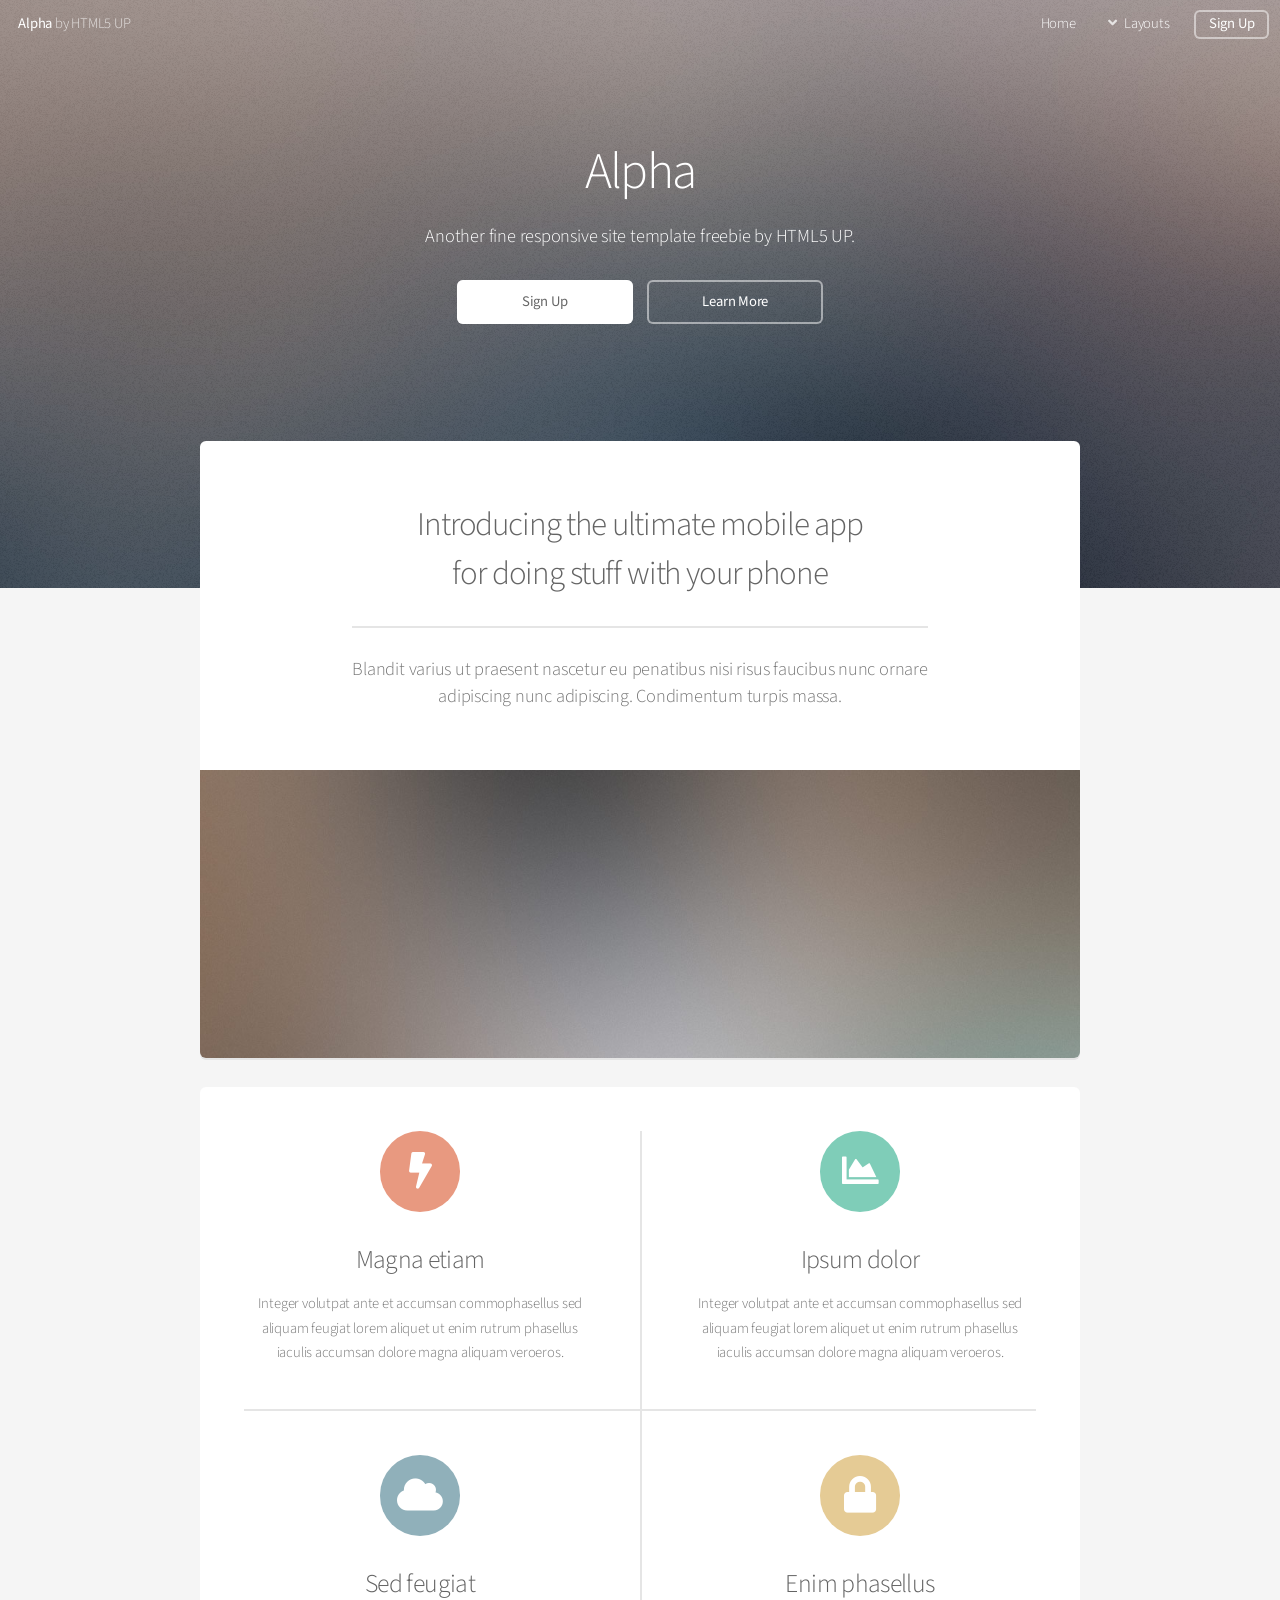
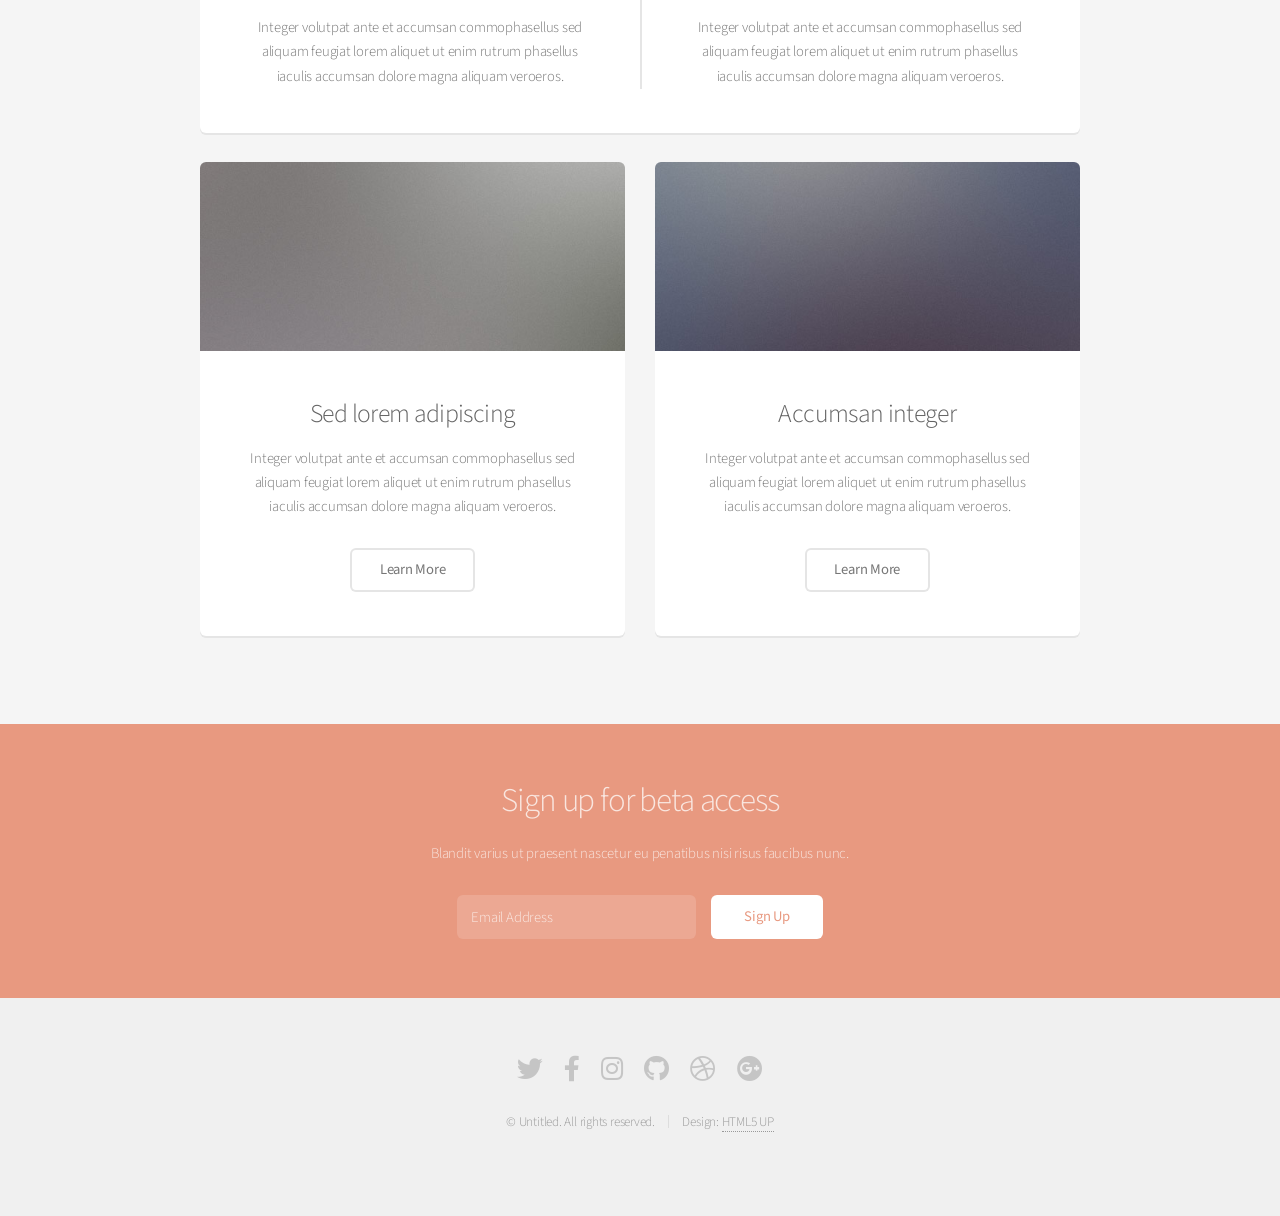
==== index.html @ 8fdb88bc "Added template files" ====
<!DOCTYPE HTML>
<!--
	Alpha by HTML5 UP
	html5up.net | @ajlkn
	Free for personal and commercial use under the CCA 3.0 license (html5up.net/license)
-->
<html>
	<head>
		<title>Alpha by HTML5 UP</title>
		<meta charset="utf-8" />
		<meta name="viewport" content="width=device-width, initial-scale=1, user-scalable=no" />
		<link rel="stylesheet" href="assets/css/main.css" />
	</head>
	<body class="landing is-preload">
		<div id="page-wrapper">

			<!-- Header -->
				<header id="header" class="alt">
					<h1><a href="index.html">Alpha</a> by HTML5 UP</h1>
					<nav id="nav">
						<ul>
							<li><a href="index.html">Home</a></li>
							<li>
								<a href="#" class="icon solid fa-angle-down">Layouts</a>
								<ul>
									<li><a href="generic.html">Generic</a></li>
									<li><a href="contact.html">Contact</a></li>
									<li><a href="elements.html">Elements</a></li>
									<li>
										<a href="#">Submenu</a>
										<ul>
											<li><a href="#">Option One</a></li>
											<li><a href="#">Option Two</a></li>
											<li><a href="#">Option Three</a></li>
											<li><a href="#">Option Four</a></li>
										</ul>
									</li>
								</ul>
							</li>
							<li><a href="#" class="button">Sign Up</a></li>
						</ul>
					</nav>
				</header>

			<!-- Banner -->
				<section id="banner">
					<h2>Alpha</h2>
					<p>Another fine responsive site template freebie by HTML5 UP.</p>
					<ul class="actions special">
						<li><a href="#" class="button primary">Sign Up</a></li>
						<li><a href="#" class="button">Learn More</a></li>
					</ul>
				</section>

			<!-- Main -->
				<section id="main" class="container">

					<section class="box special">
						<header class="major">
							<h2>Introducing the ultimate mobile app
							<br />
							for doing stuff with your phone</h2>
							<p>Blandit varius ut praesent nascetur eu penatibus nisi risus faucibus nunc ornare<br />
							adipiscing nunc adipiscing. Condimentum turpis massa.</p>
						</header>
						<span class="image featured"><img src="images/pic01.jpg" alt="" /></span>
					</section>

					<section class="box special features">
						<div class="features-row">
							<section>
								<span class="icon solid major fa-bolt accent2"></span>
								<h3>Magna etiam</h3>
								<p>Integer volutpat ante et accumsan commophasellus sed aliquam feugiat lorem aliquet ut enim rutrum phasellus iaculis accumsan dolore magna aliquam veroeros.</p>
							</section>
							<section>
								<span class="icon solid major fa-chart-area accent3"></span>
								<h3>Ipsum dolor</h3>
								<p>Integer volutpat ante et accumsan commophasellus sed aliquam feugiat lorem aliquet ut enim rutrum phasellus iaculis accumsan dolore magna aliquam veroeros.</p>
							</section>
						</div>
						<div class="features-row">
							<section>
								<span class="icon solid major fa-cloud accent4"></span>
								<h3>Sed feugiat</h3>
								<p>Integer volutpat ante et accumsan commophasellus sed aliquam feugiat lorem aliquet ut enim rutrum phasellus iaculis accumsan dolore magna aliquam veroeros.</p>
							</section>
							<section>
								<span class="icon solid major fa-lock accent5"></span>
								<h3>Enim phasellus</h3>
								<p>Integer volutpat ante et accumsan commophasellus sed aliquam feugiat lorem aliquet ut enim rutrum phasellus iaculis accumsan dolore magna aliquam veroeros.</p>
							</section>
						</div>
					</section>

					<div class="row">
						<div class="col-6 col-12-narrower">

							<section class="box special">
								<span class="image featured"><img src="images/pic02.jpg" alt="" /></span>
								<h3>Sed lorem adipiscing</h3>
								<p>Integer volutpat ante et accumsan commophasellus sed aliquam feugiat lorem aliquet ut enim rutrum phasellus iaculis accumsan dolore magna aliquam veroeros.</p>
								<ul class="actions special">
									<li><a href="#" class="button alt">Learn More</a></li>
								</ul>
							</section>

						</div>
						<div class="col-6 col-12-narrower">

							<section class="box special">
								<span class="image featured"><img src="images/pic03.jpg" alt="" /></span>
								<h3>Accumsan integer</h3>
								<p>Integer volutpat ante et accumsan commophasellus sed aliquam feugiat lorem aliquet ut enim rutrum phasellus iaculis accumsan dolore magna aliquam veroeros.</p>
								<ul class="actions special">
									<li><a href="#" class="button alt">Learn More</a></li>
								</ul>
							</section>

						</div>
					</div>

				</section>

			<!-- CTA -->
				<section id="cta">

					<h2>Sign up for beta access</h2>
					<p>Blandit varius ut praesent nascetur eu penatibus nisi risus faucibus nunc.</p>

					<form>
						<div class="row gtr-50 gtr-uniform">
							<div class="col-8 col-12-mobilep">
								<input type="email" name="email" id="email" placeholder="Email Address" />
							</div>
							<div class="col-4 col-12-mobilep">
								<input type="submit" value="Sign Up" class="fit" />
							</div>
						</div>
					</form>

				</section>

			<!-- Footer -->
				<footer id="footer">
					<ul class="icons">
						<li><a href="#" class="icon brands fa-twitter"><span class="label">Twitter</span></a></li>
						<li><a href="#" class="icon brands fa-facebook-f"><span class="label">Facebook</span></a></li>
						<li><a href="#" class="icon brands fa-instagram"><span class="label">Instagram</span></a></li>
						<li><a href="#" class="icon brands fa-github"><span class="label">Github</span></a></li>
						<li><a href="#" class="icon brands fa-dribbble"><span class="label">Dribbble</span></a></li>
						<li><a href="#" class="icon brands fa-google-plus"><span class="label">Google+</span></a></li>
					</ul>
					<ul class="copyright">
						<li>&copy; Untitled. All rights reserved.</li><li>Design: <a href="http://html5up.net">HTML5 UP</a></li>
					</ul>
				</footer>

		</div>

		<!-- Scripts -->
			<script src="assets/js/jquery.min.js"></script>
			<script src="assets/js/jquery.dropotron.min.js"></script>
			<script src="assets/js/jquery.scrollex.min.js"></script>
			<script src="assets/js/browser.min.js"></script>
			<script src="assets/js/breakpoints.min.js"></script>
			<script src="assets/js/util.js"></script>
			<script src="assets/js/main.js"></script>

	</body>
</html>
---- assets/css/main.css ----
@import url("fontawesome-all.min.css");
@import url("https://fonts.googleapis.com/css?family=Source+Sans+Pro:300,400,300italic,400italic");

/*
	Alpha by HTML5 UP
	html5up.net | @ajlkn
	Free for personal and commercial use under the CCA 3.0 license (html5up.net/license)
*/

/* Reset */

/* Based on meyerweb.com/eric/tools/css/reset (v2.0 | 20110126 | License: public domain) */

	html, body, div, span, applet, object,
	iframe, h1, h2, h3, h4, h5, h6, p, blockquote,
	pre, a, abbr, acronym, address, big, cite,
	code, del, dfn, em, img, ins, kbd, q, s, samp,
	small, strike, strong, sub, sup, tt, var, b,
	u, i, center, dl, dt, dd, ol, ul, li, fieldset,
	form, label, legend, table, caption, tbody,
	tfoot, thead, tr, th, td, article, aside,
	canvas, details, embed, figure, figcaption,
	footer, header, hgroup, menu, nav, output, ruby,
	section, summary, time, mark, audio, video {
		margin: 0;
		padding: 0;
		border: 0;
		font-size: 100%;
		font: inherit;
		vertical-align: baseline;
	}

	article, aside, details, figcaption, figure,
	footer, header, hgroup, menu, nav, section {
		display: block;
	}

	body {
		line-height: 1;
	}

	ol, ul {
		list-style: none;
	}

	blockquote, q {
		quotes: none;
	}

		blockquote:before, blockquote:after, q:before, q:after {
			content: '';
			content: none;
		}

	table {
		border-collapse: collapse;
		border-spacing: 0;
	}

	body {
		-webkit-text-size-adjust: none;
	}

	mark {
		background-color: transparent;
		color: inherit;
	}

	input::-moz-focus-inner {
		border: 0;
		padding: 0;
	}

	input, select, textarea {
		-moz-appearance: none;
		-webkit-appearance: none;
		-ms-appearance: none;
		appearance: none;
	}

/* Basic */

	@-ms-viewport {
		width: device-width;
	}

	body {
		-ms-overflow-style: scrollbar;
	}

	@media screen and (max-width: 480px) {

		html, body {
			min-width: 320px;
		}

	}

	html {
		box-sizing: border-box;
	}

	*, *:before, *:after {
		box-sizing: inherit;
	}

	body {
		background: #f5f5f5;
	}

	body, input, select, textarea {
		color: #777;
		font-family: "Source Sans Pro", sans-serif;
		font-size: 16pt;
		font-weight: 300;
		line-height: 1.65em;
		letter-spacing: -0.015em;
	}

	a {
		-moz-transition: color 0.2s ease-in-out, border-bottom-color 0.2s ease-in-out;
		-webkit-transition: color 0.2s ease-in-out, border-bottom-color 0.2s ease-in-out;
		-ms-transition: color 0.2s ease-in-out, border-bottom-color 0.2s ease-in-out;
		transition: color 0.2s ease-in-out, border-bottom-color 0.2s ease-in-out;
		border-bottom: dotted 1px;
		color: #e89980;
		text-decoration: none;
	}

		a:hover {
			border-bottom-color: transparent;
		}

	strong, b {
		color: #646464;
		font-weight: 400;
	}

	em, i {
		font-style: italic;
	}

	p {
		margin: 0 0 2em 0;
	}

	h1, h2, h3, h4, h5, h6 {
		color: #646464;
		font-weight: 300;
		line-height: 1em;
		margin: 0 0 0.5em 0;
	}

		h1 a, h2 a, h3 a, h4 a, h5 a, h6 a {
			color: inherit;
			text-decoration: none;
		}

	h2 {
		font-size: 2.25em;
		line-height: 1.5em;
		letter-spacing: -0.035em;
	}

	h3 {
		font-size: 1.75em;
		line-height: 1.5em;
		letter-spacing: -0.025em;
	}

	h4 {
		font-size: 1.1em;
		line-height: 1.5em;
		letter-spacing: 0;
	}

	h5 {
		font-size: 0.9em;
		line-height: 1.5em;
		letter-spacing: 0;
	}

	h6 {
		font-size: 0.7em;
		line-height: 1.5em;
		letter-spacing: 0;
	}

	sub {
		font-size: 0.8em;
		position: relative;
		top: 0.5em;
	}

	sup {
		font-size: 0.8em;
		position: relative;
		top: -0.5em;
	}

	hr {
		border: 0;
		border-bottom: solid 2px #e5e5e5;
		margin: 2em 0;
	}

		hr.major {
			margin: 3em 0;
		}

	blockquote {
		border-left: solid 4px #e5e5e5;
		font-style: italic;
		margin: 0 0 2em 0;
		padding: 0.5em 0 0.5em 2em;
	}

	pre {
		-webkit-overflow-scrolling: touch;
		background: #f8f8f8;
		border-radius: 6px;
		border: solid 1px #e5e5e5;
		font-family: monospace;
		font-size: 0.9em;
		line-height: 1.75em;
		margin: 0 0 2em 0;
		overflow-x: auto;
		padding: 1em 1.5em;
	}

	code {
		background: #f8f8f8;
		border-radius: 6px;
		border: solid 1px #e5e5e5;
		font-family: monospace;
		font-size: 0.9em;
		margin: 0 0.25em;
		padding: 0.25em 0.65em;
	}

	.align-left {
		text-align: left;
	}

	.align-center {
		text-align: center;
	}

	.align-right {
		text-align: right;
	}

/* Row */

	.row {
		display: flex;
		flex-wrap: wrap;
		box-sizing: border-box;
		align-items: stretch;
	}

		.row > * {
			box-sizing: border-box;
		}

		.row.gtr-uniform > * > :last-child {
			margin-bottom: 0;
		}

		.row.aln-left {
			justify-content: flex-start;
		}

		.row.aln-center {
			justify-content: center;
		}

		.row.aln-right {
			justify-content: flex-end;
		}

		.row.aln-top {
			align-items: flex-start;
		}

		.row.aln-middle {
			align-items: center;
		}

		.row.aln-bottom {
			align-items: flex-end;
		}

		.row > .imp {
			order: -1;
		}

		.row > .col-1 {
			width: 8.33333%;
		}

		.row > .off-1 {
			margin-left: 8.33333%;
		}

		.row > .col-2 {
			width: 16.66667%;
		}

		.row > .off-2 {
			margin-left: 16.66667%;
		}

		.row > .col-3 {
			width: 25%;
		}

		.row > .off-3 {
			margin-left: 25%;
		}

		.row > .col-4 {
			width: 33.33333%;
		}

		.row > .off-4 {
			margin-left: 33.33333%;
		}

		.row > .col-5 {
			width: 41.66667%;
		}

		.row > .off-5 {
			margin-left: 41.66667%;
		}

		.row > .col-6 {
			width: 50%;
		}

		.row > .off-6 {
			margin-left: 50%;
		}

		.row > .col-7 {
			width: 58.33333%;
		}

		.row > .off-7 {
			margin-left: 58.33333%;
		}

		.row > .col-8 {
			width: 66.66667%;
		}

		.row > .off-8 {
			margin-left: 66.66667%;
		}

		.row > .col-9 {
			width: 75%;
		}

		.row > .off-9 {
			margin-left: 75%;
		}

		.row > .col-10 {
			width: 83.33333%;
		}

		.row > .off-10 {
			margin-left: 83.33333%;
		}

		.row > .col-11 {
			width: 91.66667%;
		}

		.row > .off-11 {
			margin-left: 91.66667%;
		}

		.row > .col-12 {
			width: 100%;
		}

		.row > .off-12 {
			margin-left: 100%;
		}

		.row.gtr-0 {
			margin-top: 0;
			margin-left: 0em;
		}

			.row.gtr-0 > * {
				padding: 0 0 0 0em;
			}

			.row.gtr-0.gtr-uniform {
				margin-top: 0em;
			}

				.row.gtr-0.gtr-uniform > * {
					padding-top: 0em;
				}

		.row.gtr-25 {
			margin-top: 0;
			margin-left: -0.5em;
		}

			.row.gtr-25 > * {
				padding: 0 0 0 0.5em;
			}

			.row.gtr-25.gtr-uniform {
				margin-top: -0.5em;
			}

				.row.gtr-25.gtr-uniform > * {
					padding-top: 0.5em;
				}

		.row.gtr-50 {
			margin-top: 0;
			margin-left: -1em;
		}

			.row.gtr-50 > * {
				padding: 0 0 0 1em;
			}

			.row.gtr-50.gtr-uniform {
				margin-top: -1em;
			}

				.row.gtr-50.gtr-uniform > * {
					padding-top: 1em;
				}

		.row {
			margin-top: 0;
			margin-left: -2em;
		}

			.row > * {
				padding: 0 0 0 2em;
			}

			.row.gtr-uniform {
				margin-top: -2em;
			}

				.row.gtr-uniform > * {
					padding-top: 2em;
				}

		.row.gtr-150 {
			margin-top: 0;
			margin-left: -3em;
		}

			.row.gtr-150 > * {
				padding: 0 0 0 3em;
			}

			.row.gtr-150.gtr-uniform {
				margin-top: -3em;
			}

				.row.gtr-150.gtr-uniform > * {
					padding-top: 3em;
				}

		.row.gtr-200 {
			margin-top: 0;
			margin-left: -4em;
		}

			.row.gtr-200 > * {
				padding: 0 0 0 4em;
			}

			.row.gtr-200.gtr-uniform {
				margin-top: -4em;
			}

				.row.gtr-200.gtr-uniform > * {
					padding-top: 4em;
				}

		@media screen and (max-width: 1680px) {

			.row {
				display: flex;
				flex-wrap: wrap;
				box-sizing: border-box;
				align-items: stretch;
			}

				.row > * {
					box-sizing: border-box;
				}

				.row.gtr-uniform > * > :last-child {
					margin-bottom: 0;
				}

				.row.aln-left {
					justify-content: flex-start;
				}

				.row.aln-center {
					justify-content: center;
				}

				.row.aln-right {
					justify-content: flex-end;
				}

				.row.aln-top {
					align-items: flex-start;
				}

				.row.aln-middle {
					align-items: center;
				}

				.row.aln-bottom {
					align-items: flex-end;
				}

				.row > .imp-wide {
					order: -1;
				}

				.row > .col-1-wide {
					width: 8.33333%;
				}

				.row > .off-1-wide {
					margin-left: 8.33333%;
				}

				.row > .col-2-wide {
					width: 16.66667%;
				}

				.row > .off-2-wide {
					margin-left: 16.66667%;
				}

				.row > .col-3-wide {
					width: 25%;
				}

				.row > .off-3-wide {
					margin-left: 25%;
				}

				.row > .col-4-wide {
					width: 33.33333%;
				}

				.row > .off-4-wide {
					margin-left: 33.33333%;
				}

				.row > .col-5-wide {
					width: 41.66667%;
				}

				.row > .off-5-wide {
					margin-left: 41.66667%;
				}

				.row > .col-6-wide {
					width: 50%;
				}

				.row > .off-6-wide {
					margin-left: 50%;
				}

				.row > .col-7-wide {
					width: 58.33333%;
				}

				.row > .off-7-wide {
					margin-left: 58.33333%;
				}

				.row > .col-8-wide {
					width: 66.66667%;
				}

				.row > .off-8-wide {
					margin-left: 66.66667%;
				}

				.row > .col-9-wide {
					width: 75%;
				}

				.row > .off-9-wide {
					margin-left: 75%;
				}

				.row > .col-10-wide {
					width: 83.33333%;
				}

				.row > .off-10-wide {
					margin-left: 83.33333%;
				}

				.row > .col-11-wide {
					width: 91.66667%;
				}

				.row > .off-11-wide {
					margin-left: 91.66667%;
				}

				.row > .col-12-wide {
					width: 100%;
				}

				.row > .off-12-wide {
					margin-left: 100%;
				}

				.row.gtr-0 {
					margin-top: 0;
					margin-left: 0em;
				}

					.row.gtr-0 > * {
						padding: 0 0 0 0em;
					}

					.row.gtr-0.gtr-uniform {
						margin-top: 0em;
					}

						.row.gtr-0.gtr-uniform > * {
							padding-top: 0em;
						}

				.row.gtr-25 {
					margin-top: 0;
					margin-left: -0.5em;
				}

					.row.gtr-25 > * {
						padding: 0 0 0 0.5em;
					}

					.row.gtr-25.gtr-uniform {
						margin-top: -0.5em;
					}

						.row.gtr-25.gtr-uniform > * {
							padding-top: 0.5em;
						}

				.row.gtr-50 {
					margin-top: 0;
					margin-left: -1em;
				}

					.row.gtr-50 > * {
						padding: 0 0 0 1em;
					}

					.row.gtr-50.gtr-uniform {
						margin-top: -1em;
					}

						.row.gtr-50.gtr-uniform > * {
							padding-top: 1em;
						}

				.row {
					margin-top: 0;
					margin-left: -2em;
				}

					.row > * {
						padding: 0 0 0 2em;
					}

					.row.gtr-uniform {
						margin-top: -2em;
					}

						.row.gtr-uniform > * {
							padding-top: 2em;
						}

				.row.gtr-150 {
					margin-top: 0;
					margin-left: -3em;
				}

					.row.gtr-150 > * {
						padding: 0 0 0 3em;
					}

					.row.gtr-150.gtr-uniform {
						margin-top: -3em;
					}

						.row.gtr-150.gtr-uniform > * {
							padding-top: 3em;
						}

				.row.gtr-200 {
					margin-top: 0;
					margin-left: -4em;
				}

					.row.gtr-200 > * {
						padding: 0 0 0 4em;
					}

					.row.gtr-200.gtr-uniform {
						margin-top: -4em;
					}

						.row.gtr-200.gtr-uniform > * {
							padding-top: 4em;
						}

		}

		@media screen and (max-width: 1280px) {

			.row {
				display: flex;
				flex-wrap: wrap;
				box-sizing: border-box;
				align-items: stretch;
			}

				.row > * {
					box-sizing: border-box;
				}

				.row.gtr-uniform > * > :last-child {
					margin-bottom: 0;
				}

				.row.aln-left {
					justify-content: flex-start;
				}

				.row.aln-center {
					justify-content: center;
				}

				.row.aln-right {
					justify-content: flex-end;
				}

				.row.aln-top {
					align-items: flex-start;
				}

				.row.aln-middle {
					align-items: center;
				}

				.row.aln-bottom {
					align-items: flex-end;
				}

				.row > .imp-normal {
					order: -1;
				}

				.row > .col-1-normal {
					width: 8.33333%;
				}

				.row > .off-1-normal {
					margin-left: 8.33333%;
				}

				.row > .col-2-normal {
					width: 16.66667%;
				}

				.row > .off-2-normal {
					margin-left: 16.66667%;
				}

				.row > .col-3-normal {
					width: 25%;
				}

				.row > .off-3-normal {
					margin-left: 25%;
				}

				.row > .col-4-normal {
					width: 33.33333%;
				}

				.row > .off-4-normal {
					margin-left: 33.33333%;
				}

				.row > .col-5-normal {
					width: 41.66667%;
				}

				.row > .off-5-normal {
					margin-left: 41.66667%;
				}

				.row > .col-6-normal {
					width: 50%;
				}

				.row > .off-6-normal {
					margin-left: 50%;
				}

				.row > .col-7-normal {
					width: 58.33333%;
				}

				.row > .off-7-normal {
					margin-left: 58.33333%;
				}

				.row > .col-8-normal {
					width: 66.66667%;
				}

				.row > .off-8-normal {
					margin-left: 66.66667%;
				}

				.row > .col-9-normal {
					width: 75%;
				}

				.row > .off-9-normal {
					margin-left: 75%;
				}

				.row > .col-10-normal {
					width: 83.33333%;
				}

				.row > .off-10-normal {
					margin-left: 83.33333%;
				}

				.row > .col-11-normal {
					width: 91.66667%;
				}

				.row > .off-11-normal {
					margin-left: 91.66667%;
				}

				.row > .col-12-normal {
					width: 100%;
				}

				.row > .off-12-normal {
					margin-left: 100%;
				}

				.row.gtr-0 {
					margin-top: 0;
					margin-left: 0em;
				}

					.row.gtr-0 > * {
						padding: 0 0 0 0em;
					}

					.row.gtr-0.gtr-uniform {
						margin-top: 0em;
					}

						.row.gtr-0.gtr-uniform > * {
							padding-top: 0em;
						}

				.row.gtr-25 {
					margin-top: 0;
					margin-left: -0.5em;
				}

					.row.gtr-25 > * {
						padding: 0 0 0 0.5em;
					}

					.row.gtr-25.gtr-uniform {
						margin-top: -0.5em;
					}

						.row.gtr-25.gtr-uniform > * {
							padding-top: 0.5em;
						}

				.row.gtr-50 {
					margin-top: 0;
					margin-left: -1em;
				}

					.row.gtr-50 > * {
						padding: 0 0 0 1em;
					}

					.row.gtr-50.gtr-uniform {
						margin-top: -1em;
					}

						.row.gtr-50.gtr-uniform > * {
							padding-top: 1em;
						}

				.row {
					margin-top: 0;
					margin-left: -2em;
				}

					.row > * {
						padding: 0 0 0 2em;
					}

					.row.gtr-uniform {
						margin-top: -2em;
					}

						.row.gtr-uniform > * {
							padding-top: 2em;
						}

				.row.gtr-150 {
					margin-top: 0;
					margin-left: -3em;
				}

					.row.gtr-150 > * {
						padding: 0 0 0 3em;
					}

					.row.gtr-150.gtr-uniform {
						margin-top: -3em;
					}

						.row.gtr-150.gtr-uniform > * {
							padding-top: 3em;
						}

				.row.gtr-200 {
					margin-top: 0;
					margin-left: -4em;
				}

					.row.gtr-200 > * {
						padding: 0 0 0 4em;
					}

					.row.gtr-200.gtr-uniform {
						margin-top: -4em;
					}

						.row.gtr-200.gtr-uniform > * {
							padding-top: 4em;
						}

		}

		@media screen and (max-width: 980px) {

			.row {
				display: flex;
				flex-wrap: wrap;
				box-sizing: border-box;
				align-items: stretch;
			}

				.row > * {
					box-sizing: border-box;
				}

				.row.gtr-uniform > * > :last-child {
					margin-bottom: 0;
				}

				.row.aln-left {
					justify-content: flex-start;
				}

				.row.aln-center {
					justify-content: center;
				}

				.row.aln-right {
					justify-content: flex-end;
				}

				.row.aln-top {
					align-items: flex-start;
				}

				.row.aln-middle {
					align-items: center;
				}

				.row.aln-bottom {
					align-items: flex-end;
				}

				.row > .imp-narrow {
					order: -1;
				}

				.row > .col-1-narrow {
					width: 8.33333%;
				}

				.row > .off-1-narrow {
					margin-left: 8.33333%;
				}

				.row > .col-2-narrow {
					width: 16.66667%;
				}

				.row > .off-2-narrow {
					margin-left: 16.66667%;
				}

				.row > .col-3-narrow {
					width: 25%;
				}

				.row > .off-3-narrow {
					margin-left: 25%;
				}

				.row > .col-4-narrow {
					width: 33.33333%;
				}

				.row > .off-4-narrow {
					margin-left: 33.33333%;
				}

				.row > .col-5-narrow {
					width: 41.66667%;
				}

				.row > .off-5-narrow {
					margin-left: 41.66667%;
				}

				.row > .col-6-narrow {
					width: 50%;
				}

				.row > .off-6-narrow {
					margin-left: 50%;
				}

				.row > .col-7-narrow {
					width: 58.33333%;
				}

				.row > .off-7-narrow {
					margin-left: 58.33333%;
				}

				.row > .col-8-narrow {
					width: 66.66667%;
				}

				.row > .off-8-narrow {
					margin-left: 66.66667%;
				}

				.row > .col-9-narrow {
					width: 75%;
				}

				.row > .off-9-narrow {
					margin-left: 75%;
				}

				.row > .col-10-narrow {
					width: 83.33333%;
				}

				.row > .off-10-narrow {
					margin-left: 83.33333%;
				}

				.row > .col-11-narrow {
					width: 91.66667%;
				}

				.row > .off-11-narrow {
					margin-left: 91.66667%;
				}

				.row > .col-12-narrow {
					width: 100%;
				}

				.row > .off-12-narrow {
					margin-left: 100%;
				}

				.row.gtr-0 {
					margin-top: 0;
					margin-left: 0em;
				}

					.row.gtr-0 > * {
						padding: 0 0 0 0em;
					}

					.row.gtr-0.gtr-uniform {
						margin-top: 0em;
					}

						.row.gtr-0.gtr-uniform > * {
							padding-top: 0em;
						}

				.row.gtr-25 {
					margin-top: 0;
					margin-left: -0.5em;
				}

					.row.gtr-25 > * {
						padding: 0 0 0 0.5em;
					}

					.row.gtr-25.gtr-uniform {
						margin-top: -0.5em;
					}

						.row.gtr-25.gtr-uniform > * {
							padding-top: 0.5em;
						}

				.row.gtr-50 {
					margin-top: 0;
					margin-left: -1em;
				}

					.row.gtr-50 > * {
						padding: 0 0 0 1em;
					}

					.row.gtr-50.gtr-uniform {
						margin-top: -1em;
					}

						.row.gtr-50.gtr-uniform > * {
							padding-top: 1em;
						}

				.row {
					margin-top: 0;
					margin-left: -2em;
				}

					.row > * {
						padding: 0 0 0 2em;
					}

					.row.gtr-uniform {
						margin-top: -2em;
					}

						.row.gtr-uniform > * {
							padding-top: 2em;
						}

				.row.gtr-150 {
					margin-top: 0;
					margin-left: -3em;
				}

					.row.gtr-150 > * {
						padding: 0 0 0 3em;
					}

					.row.gtr-150.gtr-uniform {
						margin-top: -3em;
					}

						.row.gtr-150.gtr-uniform > * {
							padding-top: 3em;
						}

				.row.gtr-200 {
					margin-top: 0;
					margin-left: -4em;
				}

					.row.gtr-200 > * {
						padding: 0 0 0 4em;
					}

					.row.gtr-200.gtr-uniform {
						margin-top: -4em;
					}

						.row.gtr-200.gtr-uniform > * {
							padding-top: 4em;
						}

		}

		@media screen and (max-width: 840px) {

			.row {
				display: flex;
				flex-wrap: wrap;
				box-sizing: border-box;
				align-items: stretch;
			}

				.row > * {
					box-sizing: border-box;
				}

				.row.gtr-uniform > * > :last-child {
					margin-bottom: 0;
				}

				.row.aln-left {
					justify-content: flex-start;
				}

				.row.aln-center {
					justify-content: center;
				}

				.row.aln-right {
					justify-content: flex-end;
				}

				.row.aln-top {
					align-items: flex-start;
				}

				.row.aln-middle {
					align-items: center;
				}

				.row.aln-bottom {
					align-items: flex-end;
				}

				.row > .imp-narrower {
					order: -1;
				}

				.row > .col-1-narrower {
					width: 8.33333%;
				}

				.row > .off-1-narrower {
					margin-left: 8.33333%;
				}

				.row > .col-2-narrower {
					width: 16.66667%;
				}

				.row > .off-2-narrower {
					margin-left: 16.66667%;
				}

				.row > .col-3-narrower {
					width: 25%;
				}

				.row > .off-3-narrower {
					margin-left: 25%;
				}

				.row > .col-4-narrower {
					width: 33.33333%;
				}

				.row > .off-4-narrower {
					margin-left: 33.33333%;
				}

				.row > .col-5-narrower {
					width: 41.66667%;
				}

				.row > .off-5-narrower {
					margin-left: 41.66667%;
				}

				.row > .col-6-narrower {
					width: 50%;
				}

				.row > .off-6-narrower {
					margin-left: 50%;
				}

				.row > .col-7-narrower {
					width: 58.33333%;
				}

				.row > .off-7-narrower {
					margin-left: 58.33333%;
				}

				.row > .col-8-narrower {
					width: 66.66667%;
				}

				.row > .off-8-narrower {
					margin-left: 66.66667%;
				}

				.row > .col-9-narrower {
					width: 75%;
				}

				.row > .off-9-narrower {
					margin-left: 75%;
				}

				.row > .col-10-narrower {
					width: 83.33333%;
				}

				.row > .off-10-narrower {
					margin-left: 83.33333%;
				}

				.row > .col-11-narrower {
					width: 91.66667%;
				}

				.row > .off-11-narrower {
					margin-left: 91.66667%;
				}

				.row > .col-12-narrower {
					width: 100%;
				}

				.row > .off-12-narrower {
					margin-left: 100%;
				}

				.row.gtr-0 {
					margin-top: 0;
					margin-left: 0em;
				}

					.row.gtr-0 > * {
						padding: 0 0 0 0em;
					}

					.row.gtr-0.gtr-uniform {
						margin-top: 0em;
					}

						.row.gtr-0.gtr-uniform > * {
							padding-top: 0em;
						}

				.row.gtr-25 {
					margin-top: 0;
					margin-left: -0.5em;
				}

					.row.gtr-25 > * {
						padding: 0 0 0 0.5em;
					}

					.row.gtr-25.gtr-uniform {
						margin-top: -0.5em;
					}

						.row.gtr-25.gtr-uniform > * {
							padding-top: 0.5em;
						}

				.row.gtr-50 {
					margin-top: 0;
					margin-left: -1em;
				}

					.row.gtr-50 > * {
						padding: 0 0 0 1em;
					}

					.row.gtr-50.gtr-uniform {
						margin-top: -1em;
					}

						.row.gtr-50.gtr-uniform > * {
							padding-top: 1em;
						}

				.row {
					margin-top: 0;
					margin-left: -2em;
				}

					.row > * {
						padding: 0 0 0 2em;
					}

					.row.gtr-uniform {
						margin-top: -2em;
					}

						.row.gtr-uniform > * {
							padding-top: 2em;
						}

				.row.gtr-150 {
					margin-top: 0;
					margin-left: -3em;
				}

					.row.gtr-150 > * {
						padding: 0 0 0 3em;
					}

					.row.gtr-150.gtr-uniform {
						margin-top: -3em;
					}

						.row.gtr-150.gtr-uniform > * {
							padding-top: 3em;
						}

				.row.gtr-200 {
					margin-top: 0;
					margin-left: -4em;
				}

					.row.gtr-200 > * {
						padding: 0 0 0 4em;
					}

					.row.gtr-200.gtr-uniform {
						margin-top: -4em;
					}

						.row.gtr-200.gtr-uniform > * {
							padding-top: 4em;
						}

		}

		@media screen and (max-width: 736px) {

			.row {
				display: flex;
				flex-wrap: wrap;
				box-sizing: border-box;
				align-items: stretch;
			}

				.row > * {
					box-sizing: border-box;
				}

				.row.gtr-uniform > * > :last-child {
					margin-bottom: 0;
				}

				.row.aln-left {
					justify-content: flex-start;
				}

				.row.aln-center {
					justify-content: center;
				}

				.row.aln-right {
					justify-content: flex-end;
				}

				.row.aln-top {
					align-items: flex-start;
				}

				.row.aln-middle {
					align-items: center;
				}

				.row.aln-bottom {
					align-items: flex-end;
				}

				.row > .imp-mobile {
					order: -1;
				}

				.row > .col-1-mobile {
					width: 8.33333%;
				}

				.row > .off-1-mobile {
					margin-left: 8.33333%;
				}

				.row > .col-2-mobile {
					width: 16.66667%;
				}

				.row > .off-2-mobile {
					margin-left: 16.66667%;
				}

				.row > .col-3-mobile {
					width: 25%;
				}

				.row > .off-3-mobile {
					margin-left: 25%;
				}

				.row > .col-4-mobile {
					width: 33.33333%;
				}

				.row > .off-4-mobile {
					margin-left: 33.33333%;
				}

				.row > .col-5-mobile {
					width: 41.66667%;
				}

				.row > .off-5-mobile {
					margin-left: 41.66667%;
				}

				.row > .col-6-mobile {
					width: 50%;
				}

				.row > .off-6-mobile {
					margin-left: 50%;
				}

				.row > .col-7-mobile {
					width: 58.33333%;
				}

				.row > .off-7-mobile {
					margin-left: 58.33333%;
				}

				.row > .col-8-mobile {
					width: 66.66667%;
				}

				.row > .off-8-mobile {
					margin-left: 66.66667%;
				}

				.row > .col-9-mobile {
					width: 75%;
				}

				.row > .off-9-mobile {
					margin-left: 75%;
				}

				.row > .col-10-mobile {
					width: 83.33333%;
				}

				.row > .off-10-mobile {
					margin-left: 83.33333%;
				}

				.row > .col-11-mobile {
					width: 91.66667%;
				}

				.row > .off-11-mobile {
					margin-left: 91.66667%;
				}

				.row > .col-12-mobile {
					width: 100%;
				}

				.row > .off-12-mobile {
					margin-left: 100%;
				}

				.row.gtr-0 {
					margin-top: 0;
					margin-left: 0em;
				}

					.row.gtr-0 > * {
						padding: 0 0 0 0em;
					}

					.row.gtr-0.gtr-uniform {
						margin-top: 0em;
					}

						.row.gtr-0.gtr-uniform > * {
							padding-top: 0em;
						}

				.row.gtr-25 {
					margin-top: 0;
					margin-left: -0.5em;
				}

					.row.gtr-25 > * {
						padding: 0 0 0 0.5em;
					}

					.row.gtr-25.gtr-uniform {
						margin-top: -0.5em;
					}

						.row.gtr-25.gtr-uniform > * {
							padding-top: 0.5em;
						}

				.row.gtr-50 {
					margin-top: 0;
					margin-left: -1em;
				}

					.row.gtr-50 > * {
						padding: 0 0 0 1em;
					}

					.row.gtr-50.gtr-uniform {
						margin-top: -1em;
					}

						.row.gtr-50.gtr-uniform > * {
							padding-top: 1em;
						}

				.row {
					margin-top: 0;
					margin-left: -2em;
				}

					.row > * {
						padding: 0 0 0 2em;
					}

					.row.gtr-uniform {
						margin-top: -2em;
					}

						.row.gtr-uniform > * {
							padding-top: 2em;
						}

				.row.gtr-150 {
					margin-top: 0;
					margin-left: -3em;
				}

					.row.gtr-150 > * {
						padding: 0 0 0 3em;
					}

					.row.gtr-150.gtr-uniform {
						margin-top: -3em;
					}

						.row.gtr-150.gtr-uniform > * {
							padding-top: 3em;
						}

				.row.gtr-200 {
					margin-top: 0;
					margin-left: -4em;
				}

					.row.gtr-200 > * {
						padding: 0 0 0 4em;
					}

					.row.gtr-200.gtr-uniform {
						margin-top: -4em;
					}

						.row.gtr-200.gtr-uniform > * {
							padding-top: 4em;
						}

		}

		@media screen and (max-width: 480px) {

			.row {
				display: flex;
				flex-wrap: wrap;
				box-sizing: border-box;
				align-items: stretch;
			}

				.row > * {
					box-sizing: border-box;
				}

				.row.gtr-uniform > * > :last-child {
					margin-bottom: 0;
				}

				.row.aln-left {
					justify-content: flex-start;
				}

				.row.aln-center {
					justify-content: center;
				}

				.row.aln-right {
					justify-content: flex-end;
				}

				.row.aln-top {
					align-items: flex-start;
				}

				.row.aln-middle {
					align-items: center;
				}

				.row.aln-bottom {
					align-items: flex-end;
				}

				.row > .imp-mobilep {
					order: -1;
				}

				.row > .col-1-mobilep {
					width: 8.33333%;
				}

				.row > .off-1-mobilep {
					margin-left: 8.33333%;
				}

				.row > .col-2-mobilep {
					width: 16.66667%;
				}

				.row > .off-2-mobilep {
					margin-left: 16.66667%;
				}

				.row > .col-3-mobilep {
					width: 25%;
				}

				.row > .off-3-mobilep {
					margin-left: 25%;
				}

				.row > .col-4-mobilep {
					width: 33.33333%;
				}

				.row > .off-4-mobilep {
					margin-left: 33.33333%;
				}

				.row > .col-5-mobilep {
					width: 41.66667%;
				}

				.row > .off-5-mobilep {
					margin-left: 41.66667%;
				}

				.row > .col-6-mobilep {
					width: 50%;
				}

				.row > .off-6-mobilep {
					margin-left: 50%;
				}

				.row > .col-7-mobilep {
					width: 58.33333%;
				}

				.row > .off-7-mobilep {
					margin-left: 58.33333%;
				}

				.row > .col-8-mobilep {
					width: 66.66667%;
				}

				.row > .off-8-mobilep {
					margin-left: 66.66667%;
				}

				.row > .col-9-mobilep {
					width: 75%;
				}

				.row > .off-9-mobilep {
					margin-left: 75%;
				}

				.row > .col-10-mobilep {
					width: 83.33333%;
				}

				.row > .off-10-mobilep {
					margin-left: 83.33333%;
				}

				.row > .col-11-mobilep {
					width: 91.66667%;
				}

				.row > .off-11-mobilep {
					margin-left: 91.66667%;
				}

				.row > .col-12-mobilep {
					width: 100%;
				}

				.row > .off-12-mobilep {
					margin-left: 100%;
				}

				.row.gtr-0 {
					margin-top: 0;
					margin-left: 0em;
				}

					.row.gtr-0 > * {
						padding: 0 0 0 0em;
					}

					.row.gtr-0.gtr-uniform {
						margin-top: 0em;
					}

						.row.gtr-0.gtr-uniform > * {
							padding-top: 0em;
						}

				.row.gtr-25 {
					margin-top: 0;
					margin-left: -0.5em;
				}

					.row.gtr-25 > * {
						padding: 0 0 0 0.5em;
					}

					.row.gtr-25.gtr-uniform {
						margin-top: -0.5em;
					}

						.row.gtr-25.gtr-uniform > * {
							padding-top: 0.5em;
						}

				.row.gtr-50 {
					margin-top: 0;
					margin-left: -1em;
				}

					.row.gtr-50 > * {
						padding: 0 0 0 1em;
					}

					.row.gtr-50.gtr-uniform {
						margin-top: -1em;
					}

						.row.gtr-50.gtr-uniform > * {
							padding-top: 1em;
						}

				.row {
					margin-top: 0;
					margin-left: -2em;
				}

					.row > * {
						padding: 0 0 0 2em;
					}

					.row.gtr-uniform {
						margin-top: -2em;
					}

						.row.gtr-uniform > * {
							padding-top: 2em;
						}

				.row.gtr-150 {
					margin-top: 0;
					margin-left: -3em;
				}

					.row.gtr-150 > * {
						padding: 0 0 0 3em;
					}

					.row.gtr-150.gtr-uniform {
						margin-top: -3em;
					}

						.row.gtr-150.gtr-uniform > * {
							padding-top: 3em;
						}

				.row.gtr-200 {
					margin-top: 0;
					margin-left: -4em;
				}

					.row.gtr-200 > * {
						padding: 0 0 0 4em;
					}

					.row.gtr-200.gtr-uniform {
						margin-top: -4em;
					}

						.row.gtr-200.gtr-uniform > * {
							padding-top: 4em;
						}

		}

/* Container */

	.container {
		margin: 0 auto;
		max-width: calc(100% - 5em);
		width: 60em;
	}

		.container.xsmall {
			width: 15em;
		}

		.container.small {
			width: 30em;
		}

		.container.medium {
			width: 45em;
		}

		.container.large {
			width: 75em;
		}

		.container.xlarge {
			width: 90em;
		}

		.container.max {
			width: 100%;
		}

		@media screen and (max-width: 840px) {

			.container {
				width: 100% !important;
			}

		}

		@media screen and (max-width: 736px) {

			.container {
				max-width: 100%;
			}

		}

/* Section/Article */

	section.special, article.special {
		text-align: center;
	}

	header p {
		color: #999;
		position: relative;
		margin: 0 0 1.5em 0;
		font-style: italic;
	}

	header h2 + p {
		font-size: 1.25em;
		margin-top: -1em;
		line-height: 1.5em;
	}

	header h3 + p {
		font-size: 1.1em;
		margin-top: -0.85em;
		line-height: 1.5em;
	}

	header h4 + p,
	header h5 + p,
	header h6 + p {
		font-size: 0.8em;
		margin-top: -0.5em;
		line-height: 1.5em;
	}

	header.major {
		padding: 1em 0;
		text-align: center;
	}

		header.major h2 {
			margin: 0;
		}

		header.major p {
			display: inline-block;
			border-top: solid 2px #e5e5e5;
			color: #777;
			margin: 1.5em 0 0 0;
			padding: 1.5em 0 0 0;
			font-style: normal;
		}

/* Form */

	form {
		margin: 0 0 2em 0;
	}

	label {
		color: #646464;
		display: block;
		font-size: 0.9em;
		font-weight: 300;
		margin: 0 0 1em 0;
	}

	input[type="text"],
	input[type="password"],
	input[type="email"],
	select,
	textarea {
		-moz-appearance: none;
		-webkit-appearance: none;
		-ms-appearance: none;
		appearance: none;
		background-color: #f8f8f8;
		border-radius: 6px;
		border: solid 1px #e5e5e5;
		color: inherit;
		display: block;
		outline: 0;
		padding: 0 1em;
		text-decoration: none;
		width: 100%;
	}

		input[type="text"]:invalid,
		input[type="password"]:invalid,
		input[type="email"]:invalid,
		select:invalid,
		textarea:invalid {
			box-shadow: none;
		}

		input[type="text"]:focus,
		input[type="password"]:focus,
		input[type="email"]:focus,
		select:focus,
		textarea:focus {
			border-color: #e89980;
			box-shadow: 0 0 0 2px #e89980;
		}

	select {
		background-image: url("data:image/svg+xml;charset=utf8,%3Csvg xmlns='http://www.w3.org/2000/svg' width='40' height='40' preserveAspectRatio='none' viewBox='0 0 40 40'%3E%3Cpath d='M9.4,12.3l10.4,10.4l10.4-10.4c0.2-0.2,0.5-0.4,0.9-0.4c0.3,0,0.6,0.1,0.9,0.4l3.3,3.3c0.2,0.2,0.4,0.5,0.4,0.9 c0,0.4-0.1,0.6-0.4,0.9L20.7,31.9c-0.2,0.2-0.5,0.4-0.9,0.4c-0.3,0-0.6-0.1-0.9-0.4L4.3,17.3c-0.2-0.2-0.4-0.5-0.4-0.9 c0-0.4,0.1-0.6,0.4-0.9l3.3-3.3c0.2-0.2,0.5-0.4,0.9-0.4S9.1,12.1,9.4,12.3z' fill='%23e5e5e5' /%3E%3C/svg%3E");
		background-size: 1.25em;
		background-repeat: no-repeat;
		background-position: calc(100% - 1em) center;
		height: 3em;
		padding-right: 3em;
		text-overflow: ellipsis;
	}

		select option {
			color: #777;
			background-color: #f5f5f5;
		}

		select:focus::-ms-value {
			background-color: transparent;
		}

		select::-ms-expand {
			display: none;
		}

	input[type="text"],
	input[type="password"],
	input[type="email"],
	select {
		height: 3em;
	}

	textarea {
		padding: 0.75em 1em;
	}

	input[type="checkbox"],
	input[type="radio"] {
		-moz-appearance: none;
		-webkit-appearance: none;
		-ms-appearance: none;
		appearance: none;
		display: block;
		float: left;
		margin-right: -2em;
		opacity: 0;
		width: 1em;
		z-index: -1;
	}

		input[type="checkbox"] + label,
		input[type="radio"] + label {
			text-decoration: none;
			color: #777;
			cursor: pointer;
			display: inline-block;
			font-size: 1em;
			font-weight: 300;
			padding-left: 2.55em;
			padding-right: 0.75em;
			position: relative;
		}

			input[type="checkbox"] + label:before,
			input[type="radio"] + label:before {
				-moz-osx-font-smoothing: grayscale;
				-webkit-font-smoothing: antialiased;
				display: inline-block;
				font-style: normal;
				font-variant: normal;
				text-rendering: auto;
				line-height: 1;
				text-transform: none !important;
				font-family: 'Font Awesome 5 Free';
				font-weight: 900;
			}

			input[type="checkbox"] + label:before,
			input[type="radio"] + label:before {
				background: #f8f8f8;
				border-radius: 6px;
				border: solid 1px #e5e5e5;
				content: '';
				display: inline-block;
				font-size: 0.8em;
				height: 2.25em;
				left: 0;
				line-height: 2.25em;
				position: absolute;
				text-align: center;
				top: 0;
				width: 2.25em;
			}

		input[type="checkbox"]:checked + label:before,
		input[type="radio"]:checked + label:before {
			background: #666;
			border-color: #666;
			color: #ffffff;
			content: '\f00c';
		}

		input[type="checkbox"]:focus + label:before,
		input[type="radio"]:focus + label:before {
			border-color: #e89980;
			box-shadow: 0 0 0 1px #e89980;
		}

	input[type="checkbox"] + label:before {
		border-radius: 6px;
	}

	input[type="radio"] + label:before {
		border-radius: 100%;
	}

	::-webkit-input-placeholder {
		color: #999 !important;
		opacity: 1.0;
	}

	:-moz-placeholder {
		color: #999 !important;
		opacity: 1.0;
	}

	::-moz-placeholder {
		color: #999 !important;
		opacity: 1.0;
	}

	:-ms-input-placeholder {
		color: #999 !important;
		opacity: 1.0;
	}

/* Box */

	.box {
		background: #fff;
		border-radius: 6px;
		box-shadow: 0 2px 0 0 #e5e5e5;
		margin: 0 0 2em 0;
		padding: 3em;
	}

		.box > :last-child {
			margin-bottom: 0;
		}

		.box.alt {
			background: none !important;
			border-radius: 0 !important;
			box-shadow: none !important;
			margin: 0 0 2em 0;
			padding: 0 !important;
		}

		.box.features .features-row {
			border-top: solid 2px #e5e5e5;
			position: relative;
		}

			.box.features .features-row:after {
				clear: both;
				content: '';
				display: block;
			}

			.box.features .features-row section {
				float: left;
				padding: 3em;
				width: 50%;
			}

				.box.features .features-row section :last-child {
					margin-bottom: 0;
				}

				.box.features .features-row section:nth-child(2n) {
					padding-right: 0;
				}

					.box.features .features-row section:nth-child(2n):before {
						background: #e5e5e5;
						content: '';
						display: block;
						height: 100%;
						margin-left: -3em;
						position: absolute;
						top: 0;
						width: 2px;
					}

				.box.features .features-row section:nth-child(2n-1) {
					padding-left: 0;
				}

			.box.features .features-row:first-child {
				border-top: 0;
			}

				.box.features .features-row:first-child section {
					padding-top: 0;
				}

			.box.features .features-row:last-child {
				padding-bottom: 0;
			}

				.box.features .features-row:last-child section {
					padding-bottom: 0;
				}

		.box.special {
			text-align: center;
		}

		.box .image.featured {
			border-radius: 0;
			display: block;
			margin: 3em 0 3em -3em;
			position: relative;
			width: calc(100% + 6em);
		}

			.box .image.featured img {
				border-radius: 0;
				display: block;
				width: 100%;
			}

			.box .image.featured:first-child {
				border-radius: 6px 6px 0 0;
				margin-bottom: 3em;
				margin-top: -3em;
			}

				.box .image.featured:first-child img {
					border-radius: 6px 6px 0 0;
				}

			.box .image.featured:last-child {
				border-radius: 0 0 6px 6px;
				margin-bottom: -3em;
				margin-top: 3em;
			}

				.box .image.featured:last-child img {
					border-radius: 0 0 6px 6px;
				}

/* Icon */

	.icon {
		text-decoration: none;
		border-bottom: none;
		position: relative;
	}

		.icon:before {
			-moz-osx-font-smoothing: grayscale;
			-webkit-font-smoothing: antialiased;
			display: inline-block;
			font-style: normal;
			font-variant: normal;
			text-rendering: auto;
			line-height: 1;
			text-transform: none !important;
			font-family: 'Font Awesome 5 Free';
			font-weight: 400;
		}

		.icon > .label {
			display: none;
		}

		.icon:before {
			line-height: inherit;
		}

		.icon.solid:before {
			font-weight: 900;
		}

		.icon.brands:before {
			font-family: 'Font Awesome 5 Brands';
		}

		.icon.major {
			background: #666;
			border-radius: 100%;
			color: #ffffff;
			cursor: default;
			display: inline-block;
			height: 5.5em;
			line-height: 5.5em;
			margin: 0 0 2em 0;
			width: 5.5em;
		}

			.icon.major:before {
				font-size: 2.5em;
			}

			.icon.major.accent1 {
				background: #666;
				color: #ffffff;
			}

			.icon.major.accent2 {
				background: #e89980;
				color: #ffffff;
			}

			.icon.major.accent3 {
				background: #7fcdb8;
				color: #ffffff;
			}

			.icon.major.accent4 {
				background: #90b0ba;
				color: #ffffff;
			}

			.icon.major.accent5 {
				background: #e5cb95;
				color: #ffffff;
			}

/* Image */

	.image {
		border-radius: 6px;
		border: 0;
		display: inline-block;
		position: relative;
	}

		.image img {
			border-radius: 6px;
			display: block;
		}

		.image.left {
			float: left;
			padding: 0 1.5em 1em 0;
			top: 0.25em;
		}

		.image.right {
			float: right;
			padding: 0 0 1em 1.5em;
			top: 0.25em;
		}

		.image.fit {
			display: block;
			margin: 0 0 2em 0;
			width: 100%;
		}

			.image.fit img {
				display: block;
				width: 100%;
			}

/* List */

	ol {
		list-style: decimal;
		margin: 0 0 2em 0;
		padding-left: 1.25em;
	}

		ol li {
			padding-left: 0.25em;
		}

	ul {
		list-style: disc;
		margin: 0 0 2em 0;
		padding-left: 1em;
	}

		ul li {
			padding-left: 0.5em;
		}

		ul.alt {
			list-style: none;
			padding-left: 0;
		}

			ul.alt li {
				border-top: solid 1px #e5e5e5;
				padding: 0.5em 0;
			}

				ul.alt li:first-child {
					border-top: 0;
					padding-top: 0;
				}

		ul.icons {
			cursor: default;
			list-style: none;
			padding-left: 0;
		}

			ul.icons li {
				display: inline-block;
				padding: 0 1.25em 0 0;
			}

				ul.icons li:last-child {
					padding-right: 0;
				}

				ul.icons li .icon {
					color: inherit;
				}

					ul.icons li .icon:before {
						font-size: 1.75em;
					}

	dl {
		margin: 0 0 2em 0;
	}

/* Actions */

	ul.actions {
		display: -moz-flex;
		display: -webkit-flex;
		display: -ms-flex;
		display: flex;
		cursor: default;
		list-style: none;
		margin-left: -1em;
		padding-left: 0;
	}

		ul.actions li {
			padding: 0 0 0 1em;
			vertical-align: middle;
		}

		ul.actions.special {
			-moz-justify-content: center;
			-webkit-justify-content: center;
			-ms-justify-content: center;
			justify-content: center;
			width: 100%;
			margin-left: 0;
		}

			ul.actions.special li:first-child {
				padding-left: 0;
			}

		ul.actions.stacked {
			-moz-flex-direction: column;
			-webkit-flex-direction: column;
			-ms-flex-direction: column;
			flex-direction: column;
			margin-left: 0;
		}

			ul.actions.stacked li {
				padding: 1.3em 0 0 0;
			}

				ul.actions.stacked li:first-child {
					padding-top: 0;
				}

		ul.actions.fit {
			width: calc(100% + 1em);
		}

			ul.actions.fit li {
				-moz-flex-grow: 1;
				-webkit-flex-grow: 1;
				-ms-flex-grow: 1;
				flex-grow: 1;
				-moz-flex-shrink: 1;
				-webkit-flex-shrink: 1;
				-ms-flex-shrink: 1;
				flex-shrink: 1;
				width: 100%;
			}

				ul.actions.fit li > * {
					width: 100%;
				}

			ul.actions.fit.stacked {
				width: 100%;
			}

		@media screen and (max-width: 480px) {

			ul.actions:not(.fixed) {
				-moz-flex-direction: column;
				-webkit-flex-direction: column;
				-ms-flex-direction: column;
				flex-direction: column;
				margin-left: 0;
				width: 100% !important;
			}

				ul.actions:not(.fixed) li {
					-moz-flex-grow: 1;
					-webkit-flex-grow: 1;
					-ms-flex-grow: 1;
					flex-grow: 1;
					-moz-flex-shrink: 1;
					-webkit-flex-shrink: 1;
					-ms-flex-shrink: 1;
					flex-shrink: 1;
					padding: 1em 0 0 0;
					text-align: center;
					width: 100%;
				}

					ul.actions:not(.fixed) li > * {
						width: 100%;
					}

					ul.actions:not(.fixed) li:first-child {
						padding-top: 0;
					}

					ul.actions:not(.fixed) li input[type="submit"],
					ul.actions:not(.fixed) li input[type="reset"],
					ul.actions:not(.fixed) li input[type="button"],
					ul.actions:not(.fixed) li button,
					ul.actions:not(.fixed) li .button {
						width: 100%;
					}

						ul.actions:not(.fixed) li input[type="submit"].icon:before,
						ul.actions:not(.fixed) li input[type="reset"].icon:before,
						ul.actions:not(.fixed) li input[type="button"].icon:before,
						ul.actions:not(.fixed) li button.icon:before,
						ul.actions:not(.fixed) li .button.icon:before {
							margin-left: -0.5em;
						}

		}

/* Table */

	.table-wrapper {
		-webkit-overflow-scrolling: touch;
		overflow-x: auto;
	}

	table {
		margin: 0 0 2em 0;
		width: 100%;
	}

		table tbody tr {
			border: solid 1px #e5e5e5;
			border-left: 0;
			border-right: 0;
		}

			table tbody tr:nth-child(2n + 1) {
				background-color: #f8f8f8;
			}

		table td {
			padding: 0.75em 0.75em;
		}

		table th {
			color: #646464;
			font-size: 0.9em;
			font-weight: 300;
			padding: 0 0.75em 0.75em 0.75em;
			text-align: left;
		}

		table thead {
			border-bottom: solid 2px #e5e5e5;
		}

		table tfoot {
			border-top: solid 2px #e5e5e5;
		}

		table.alt {
			border-collapse: separate;
		}

			table.alt tbody tr td {
				border: solid 1px #e5e5e5;
				border-left-width: 0;
				border-top-width: 0;
			}

				table.alt tbody tr td:first-child {
					border-left-width: 1px;
				}

			table.alt tbody tr:first-child td {
				border-top-width: 1px;
			}

			table.alt thead {
				border-bottom: 0;
			}

			table.alt tfoot {
				border-top: 0;
			}

/* Button */

	input[type="submit"],
	input[type="reset"],
	input[type="button"],
	.button {
		-moz-appearance: none;
		-webkit-appearance: none;
		-ms-appearance: none;
		appearance: none;
		-moz-transition: background-color 0.2s ease-in-out, color 0.2s ease-in-out;
		-webkit-transition: background-color 0.2s ease-in-out, color 0.2s ease-in-out;
		-ms-transition: background-color 0.2s ease-in-out, color 0.2s ease-in-out;
		transition: background-color 0.2s ease-in-out, color 0.2s ease-in-out;
		background-color: #666;
		border-radius: 6px;
		border: 0;
		color: #ffffff;
		cursor: pointer;
		display: inline-block;
		font-weight: 400;
		height: 3em;
		line-height: 3em;
		padding: 0 2em;
		text-align: center;
		text-decoration: none;
		white-space: nowrap;
	}

		input[type="submit"]:hover,
		input[type="reset"]:hover,
		input[type="button"]:hover,
		.button:hover {
			background-color: #737373;
		}

		input[type="submit"]:active,
		input[type="reset"]:active,
		input[type="button"]:active,
		.button:active {
			background-color: #595959;
		}

		input[type="submit"].icon,
		input[type="reset"].icon,
		input[type="button"].icon,
		.button.icon {
			padding-left: 1.35em;
		}

			input[type="submit"].icon:before,
			input[type="reset"].icon:before,
			input[type="button"].icon:before,
			.button.icon:before {
				margin-right: 0.5em;
			}

		input[type="submit"].fit,
		input[type="reset"].fit,
		input[type="button"].fit,
		.button.fit {
			width: 100%;
		}

		input[type="submit"].small,
		input[type="reset"].small,
		input[type="button"].small,
		.button.small {
			font-size: 0.8em;
			height: 2.7em;
			line-height: 2.7em;
		}

		input[type="submit"].large,
		input[type="reset"].large,
		input[type="button"].large,
		.button.large {
			font-size: 1.25em;
			height: 2.7em;
			line-height: 2.7em;
		}

		input[type="submit"].alt,
		input[type="reset"].alt,
		input[type="button"].alt,
		.button.alt {
			background-color: transparent;
			box-shadow: inset 0 0 0 2px #e5e5e5;
			color: #777;
		}

			input[type="submit"].alt:hover,
			input[type="reset"].alt:hover,
			input[type="button"].alt:hover,
			.button.alt:hover {
				background-color: #f8f8f8;
			}

			input[type="submit"].alt:active,
			input[type="reset"].alt:active,
			input[type="button"].alt:active,
			.button.alt:active {
				background-color: #f0f0f0;
			}

			input[type="submit"].alt.icon:before,
			input[type="reset"].alt.icon:before,
			input[type="button"].alt.icon:before,
			.button.alt.icon:before {
				color: #999;
			}

		input[type="submit"].primary,
		input[type="reset"].primary,
		input[type="button"].primary,
		.button.primary {
			background-color: #e89980;
			color: #ffffff !important;
		}

			input[type="submit"].primary:hover,
			input[type="reset"].primary:hover,
			input[type="button"].primary:hover,
			.button.primary:hover {
				background-color: #ecaa96;
			}

			input[type="submit"].primary:active,
			input[type="reset"].primary:active,
			input[type="button"].primary:active,
			.button.primary:active {
				background-color: #e4886a;
			}

		input[type="submit"].disabled, input[type="submit"]:disabled,
		input[type="reset"].disabled,
		input[type="reset"]:disabled,
		input[type="button"].disabled,
		input[type="button"]:disabled,
		.button.disabled,
		.button:disabled {
			background-color: #777 !important;
			box-shadow: inset 0 -0.15em 0 0 rgba(0, 0, 0, 0.15);
			color: #f5f5f5 !important;
			cursor: default;
			opacity: 0.25;
		}

/* Header */

	#page-wrapper {
		padding-top: 3em;
	}

	body.landing #page-wrapper {
		padding-top: 0;
	}

	@-moz-keyframes reveal-header {
		0% {
			top: -5em;
		}

		100% {
			top: 0;
		}
	}

	@-webkit-keyframes reveal-header {
		0% {
			top: -5em;
		}

		100% {
			top: 0;
		}
	}

	@-ms-keyframes reveal-header {
		0% {
			top: -5em;
		}

		100% {
			top: 0;
		}
	}

	@keyframes reveal-header {
		0% {
			top: -5em;
		}

		100% {
			top: 0;
		}
	}

	#header {
		background: #444;
		color: #bbb;
		cursor: default;
		height: 3.25em;
		left: 0;
		line-height: 3.25em;
		position: fixed;
		top: 0;
		width: 100%;
		z-index: 10000;
	}

		#header h1 {
			color: inherit;
			height: inherit;
			left: 1.25em;
			line-height: inherit;
			margin: 0;
			padding: 0;
			position: absolute;
			top: 0;
		}

			#header h1 a {
				color: #fff;
				font-weight: 400;
				border: 0;
			}

		#header nav {
			height: inherit;
			line-height: inherit;
			position: absolute;
			right: 0.75em;
			top: 0;
			vertical-align: middle;
		}

			#header nav > ul {
				list-style: none;
				margin: 0;
				padding-left: 0;
			}

				#header nav > ul > li {
					display: inline-block;
					padding-left: 0;
				}

					#header nav > ul > li > ul {
						display: none;
					}

					#header nav > ul > li a {
						display: inline-block;
						height: 2em;
						line-height: 1.95em;
						padding: 0 1em;
						border-radius: 6px;
					}

					#header nav > ul > li a:not(.button) {
						color: #fff;
						display: inline-block;
						text-decoration: none;
						border: 0;
					}

						#header nav > ul > li a:not(.button).icon:before {
							color: #999;
							margin-right: 0.5em;
						}

					#header nav > ul > li:first-child {
						margin-left: 0;
					}

					#header nav > ul > li.active a:not(.button) {
						background-color: rgba(153, 153, 153, 0.25);
					}

					#header nav > ul > li .button {
						margin: 0 0 0 0.5em;
						position: relative;
					}

		#header input[type="submit"],
		#header input[type="reset"],
		#header input[type="button"],
		#header .button {
			background-color: transparent;
			box-shadow: inset 0 0 0 2px #999;
			color: #fff;
		}

			#header input[type="submit"]:hover,
			#header input[type="reset"]:hover,
			#header input[type="button"]:hover,
			#header .button:hover {
				background-color: rgba(153, 153, 153, 0.25);
			}

			#header input[type="submit"]:active,
			#header input[type="reset"]:active,
			#header input[type="button"]:active,
			#header .button:active {
				background-color: rgba(153, 153, 153, 0.5);
			}

		#header .container {
			position: relative;
		}

			#header .container h1 {
				left: 0;
			}

			#header .container nav {
				right: 0;
			}

		#header.reveal {
			-moz-animation: reveal-header 0.5s;
			-webkit-animation: reveal-header 0.5s;
			-ms-animation: reveal-header 0.5s;
			animation: reveal-header 0.5s;
		}

		#header.alt {
			-moz-animation: none;
			-webkit-animation: none;
			-ms-animation: none;
			animation: none;
			background: none;
			color: rgba(255, 255, 255, 0.75);
			position: absolute;
		}

			#header.alt nav > ul > li a:not(.button).icon:before {
				color: rgba(255, 255, 255, 0.75);
			}

			#header.alt nav > ul > li.active a:not(.button) {
				background-color: rgba(255, 255, 255, 0.2);
			}

			#header.alt input[type="submit"],
			#header.alt input[type="reset"],
			#header.alt input[type="button"],
			#header.alt .button {
				box-shadow: inset 0 0 0 2px rgba(255, 255, 255, 0.5);
			}

				#header.alt input[type="submit"]:hover,
				#header.alt input[type="reset"]:hover,
				#header.alt input[type="button"]:hover,
				#header.alt .button:hover {
					background-color: rgba(255, 255, 255, 0.1);
				}

				#header.alt input[type="submit"]:active,
				#header.alt input[type="reset"]:active,
				#header.alt input[type="button"]:active,
				#header.alt .button:active {
					background-color: rgba(255, 255, 255, 0.2);
				}

	.dropotron {
		background: #fff;
		border-radius: 6px;
		box-shadow: 0 2px 0 0 rgba(0, 0, 0, 0.065), inset 0 -1px 0 0 #fff, inset 0 0 0 1px rgba(229, 229, 229, 0.5);
		list-style: none;
		margin: calc(-0.5em + 1px) 0 0 1px;
		padding: 0.5em 0;
		width: 11em;
	}

		.dropotron li {
			padding: 0;
		}

			.dropotron li a, .dropotron li span {
				-moz-transition: none;
				-webkit-transition: none;
				-ms-transition: none;
				transition: none;
				border: 0;
				border-top: solid 1px #f2f2f2;
				color: inherit;
				display: block;
				padding: 0.15em 1em;
			}

			.dropotron li:first-child > a, .dropotron li:first-child > span {
				border-top: 0;
			}

			.dropotron li.active > a, .dropotron li.active > span, .dropotron li:hover > a, .dropotron li:hover > span {
				background: #e89980;
				color: #ffffff;
			}

		.dropotron.level-0 {
			font-size: 0.9em;
			margin: 1em 0 0 0;
		}

			.dropotron.level-0:before {
				-moz-transform: rotate(45deg);
				-webkit-transform: rotate(45deg);
				-ms-transform: rotate(45deg);
				transform: rotate(45deg);
				background: #fff;
				border: solid 1px rgba(229, 229, 229, 0.5);
				border-bottom: 0;
				border-right: 0;
				box-shadow: -0.25em -0.125em 0.125em 0 rgba(0, 0, 0, 0.015);
				content: '';
				display: block;
				height: 0.75em;
				position: absolute;
				right: 1.25em;
				top: -0.375em;
				width: 0.75em;
				z-index: 0;
			}

/* Banner */

	#banner {
		background-attachment: scroll,							fixed;
		background-color: #666;
		background-image: url("images/overlay.png"), url("../../images/banner.jpg");
		background-position: top left,						center center;
		background-repeat: repeat,							no-repeat;
		background-size: auto,							cover;
		color: #fff;
		padding: 12em 0 20em 0;
		text-align: center;
	}

		#banner :last-child {
			margin-bottom: 0;
		}

		#banner h2, #banner h3, #banner h4, #banner h5, #banner h6 {
			color: #fff;
		}

		#banner h2 {
			font-size: 3.5em;
			line-height: 1em;
			margin: 0 0 0.5em 0;
			padding: 0;
		}

		#banner p {
			font-size: 1.25em;
			margin-bottom: 1.75em;
		}

		#banner input[type="submit"],
		#banner input[type="reset"],
		#banner input[type="button"],
		#banner .button {
			background-color: transparent;
			box-shadow: inset 0 0 0 2px rgba(255, 255, 255, 0.5);
			color: #fff;
			min-width: 12em;
		}

			#banner input[type="submit"]:hover,
			#banner input[type="reset"]:hover,
			#banner input[type="button"]:hover,
			#banner .button:hover {
				background-color: rgba(255, 255, 255, 0.1);
			}

			#banner input[type="submit"]:active,
			#banner input[type="reset"]:active,
			#banner input[type="button"]:active,
			#banner .button:active {
				background-color: rgba(255, 255, 255, 0.2);
			}

			#banner input[type="submit"].primary,
			#banner input[type="reset"].primary,
			#banner input[type="button"].primary,
			#banner .button.primary {
				background: #fff;
				color: #666 !important;
			}

/* Main */

	#main {
		padding: 4em 0;
	}

		#main > header {
			text-align: center;
			margin: 0 0 3em 0;
		}

			#main > header h2 {
				font-size: 2.75em;
				margin: 0;
			}

			#main > header p {
				border-top: solid 2px #e5e5e5;
				color: #777;
				display: inline-block;
				font-style: normal;
				margin: 1em 0 0 0;
				padding: 1em 0 1.25em 0;
			}

	body.landing #main {
		margin-top: -14em;
	}

/* Footer */

	#footer {
		background: #f0f0f0;
		padding: 4em 0 6em 0;
		text-align: center;
	}

		#footer .icons a {
			-moz-transition: opacity 0.2s ease-in-out;
			-webkit-transition: opacity 0.2s ease-in-out;
			-ms-transition: opacity 0.2s ease-in-out;
			transition: opacity 0.2s ease-in-out;
			opacity: 0.35;
		}

			#footer .icons a:hover {
				opacity: 0.75;
			}

		#footer .copyright {
			color: #999;
			font-size: 0.9em;
			line-height: 1em;
			margin: 2em 0 0 0;
			padding: 0;
			text-align: center;
		}

			#footer .copyright a {
				color: inherit;
			}

			#footer .copyright li {
				border-left: solid 1px #dddddd;
				display: inline-block;
				list-style: none;
				margin-left: 1em;
				padding-left: 1em;
			}

				#footer .copyright li:first-child {
					border-left: 0;
					margin-left: 0;
					padding-left: 0;
				}

/* CTA */

	#cta {
		background: #e89980;
		color: #f9e6df;
		padding: 3.5em 0 4em 0;
		text-align: center;
	}

		#cta h2, #cta h3, #cta h4, #cta h5, #cta h6 {
			color: inherit;
		}

		#cta form {
			margin: 0 auto;
			max-width: 100%;
			width: 25em;
		}

		#cta input[type="submit"],
		#cta input[type="reset"],
		#cta input[type="button"],
		#cta .button {
			box-shadow: none;
			background: #fff;
			color: #e89980;
		}

		#cta input[type="text"],
		#cta input[type="password"],
		#cta input[type="email"],
		#cta select,
		#cta textarea {
			color: #ffffff;
			background: rgba(255, 255, 255, 0.15);
			border: 0;
		}

			#cta input[type="text"]:focus,
			#cta input[type="password"]:focus,
			#cta input[type="email"]:focus,
			#cta select:focus,
			#cta textarea:focus {
				box-shadow: inset 0 0 0 2px #fff;
			}

		#cta ::-webkit-input-placeholder {
			color: rgba(255, 255, 255, 0.75) !important;
		}

		#cta :-moz-placeholder {
			color: rgba(255, 255, 255, 0.75) !important;
		}

		#cta ::-moz-placeholder {
			color: rgba(255, 255, 255, 0.75) !important;
		}

		#cta :-ms-input-placeholder {
			color: rgba(255, 255, 255, 0.75) !important;
		}

		#cta .formerize-placeholder {
			color: rgba(255, 255, 255, 0.75) !important;
		}

/* Wide */

	@media screen and (max-width: 1680px) {

		/* Basic */

			body, input, select, textarea {
				font-size: 13pt;
			}

		/* Banner */

			#banner {
				padding: 10em 0 18em 0;
			}

	}

/* Normal */

	@media screen and (max-width: 1280px) {

		/* Basic */

			body, input, select, textarea {
				font-size: 11pt;
			}

		/* Header */

			.dropotron.level-0 {
				font-size: 1em;
			}

		/* Banner */

			#banner {
				background-attachment: scroll;
			}

				#banner h2 {
					font-size: 3.5em;
				}

	}

/* Narrow */

	@media screen and (max-width: 980px) {

		/* Basic */

			body, input, select, textarea {
				font-size: 11pt;
			}

	}

/* Narrower */

	#navPanel, #navButton {
		display: none;
	}

	@media screen and (max-width: 840px) {

		/* Basic */

			html, body {
				overflow-x: hidden;
			}

			body, input, select, textarea {
				font-size: 11pt;
			}

			h2 br, h3 br, h4 br, h5 br, h6 br {
				display: none;
			}

		/* Section/Article */

			header br {
				display: none;
			}

			header.major {
				padding: 0 4em;
			}

		/* Box */

			.box {
				padding: 3em 2em;
			}

				.box.features > section {
					padding: 3em 2em;
				}

				.box .image.featured {
					margin-left: -2em;
					width: calc(100% + 4em);
				}

					.box .image.featured:first-child {
						margin-bottom: 3em;
						margin-top: -3em;
					}

					.box .image.featured:last-child {
						margin-bottom: -3em;
						margin-top: 3em;
					}

		/* Header */

			#page-wrapper {
				padding-top: 0;
			}

			#header {
				display: none;
			}

		/* Banner */

		/* Nav */

			#page-wrapper {
				-moz-backface-visibility: hidden;
				-webkit-backface-visibility: hidden;
				-ms-backface-visibility: hidden;
				backface-visibility: hidden;
				-moz-transition: -moz-transform 0.5s ease;
				-webkit-transition: -webkit-transform 0.5s ease;
				-ms-transition: -ms-transform 0.5s ease;
				transition: transform 0.5s ease;
				padding-bottom: 1px;
			}

			#navButton {
				-moz-backface-visibility: hidden;
				-webkit-backface-visibility: hidden;
				-ms-backface-visibility: hidden;
				backface-visibility: hidden;
				-moz-transition: -moz-transform 0.5s ease;
				-webkit-transition: -webkit-transform 0.5s ease;
				-ms-transition: -ms-transform 0.5s ease;
				transition: transform 0.5s ease;
				display: block;
				height: 44px;
				left: 0;
				position: fixed;
				top: 0;
				width: 100%;
				z-index: 10001;
			}

				#navButton .toggle {
					text-decoration: none;
					height: 100%;
					left: 0;
					position: absolute;
					top: 0;
					width: 100%;
					border: 0;
					outline: 0;
				}

					#navButton .toggle:before {
						-moz-osx-font-smoothing: grayscale;
						-webkit-font-smoothing: antialiased;
						display: inline-block;
						font-style: normal;
						font-variant: normal;
						text-rendering: auto;
						line-height: 1;
						text-transform: none !important;
						font-family: 'Font Awesome 5 Free';
						font-weight: 900;
					}

					#navButton .toggle:before {
						background: rgba(192, 192, 192, 0.75);
						border-radius: 6px;
						color: #fff;
						content: '\f0c9';
						display: block;
						font-size: 16px;
						height: 2.25em;
						left: 0.5em;
						line-height: 2.25em;
						position: absolute;
						text-align: center;
						top: 0.5em;
						width: 3.5em;
					}

			#navPanel {
				-moz-backface-visibility: hidden;
				-webkit-backface-visibility: hidden;
				-ms-backface-visibility: hidden;
				backface-visibility: hidden;
				-moz-transform: translateX(-275px);
				-webkit-transform: translateX(-275px);
				-ms-transform: translateX(-275px);
				transform: translateX(-275px);
				-moz-transition: -moz-transform 0.5s ease;
				-webkit-transition: -webkit-transform 0.5s ease;
				-ms-transition: -ms-transform 0.5s ease;
				transition: transform 0.5s ease;
				display: block;
				height: 100%;
				left: 0;
				overflow-y: auto;
				position: fixed;
				top: 0;
				width: 275px;
				z-index: 10002;
				background: #2b2b2b;
				color: #bbb;
			}

				#navPanel .link {
					border-bottom: 0;
					border-top: solid 1px rgba(255, 255, 255, 0.05);
					color: #bbb;
					display: block;
					height: 44px;
					line-height: 44px;
					padding: 0 1em 0 1em;
					text-decoration: none;
				}

					#navPanel .link:first-child {
						border-top: 0;
					}

					#navPanel .link.depth-0 {
						color: #fff;
					}

					#navPanel .link .indent-1 {
						display: inline-block;
						width: 1em;
					}

					#navPanel .link .indent-2 {
						display: inline-block;
						width: 2em;
					}

					#navPanel .link .indent-3 {
						display: inline-block;
						width: 3em;
					}

					#navPanel .link .indent-4 {
						display: inline-block;
						width: 4em;
					}

					#navPanel .link .indent-5 {
						display: inline-block;
						width: 5em;
					}

			body.navPanel-visible #page-wrapper {
				-moz-transform: translateX(275px);
				-webkit-transform: translateX(275px);
				-ms-transform: translateX(275px);
				transform: translateX(275px);
			}

			body.navPanel-visible #navButton {
				-moz-transform: translateX(275px);
				-webkit-transform: translateX(275px);
				-ms-transform: translateX(275px);
				transform: translateX(275px);
			}

			body.navPanel-visible #navPanel {
				-moz-transform: translateX(0);
				-webkit-transform: translateX(0);
				-ms-transform: translateX(0);
				transform: translateX(0);
			}

	}

/* Mobile */

	@media screen and (max-width: 736px) {

		/* Basic */

			body, input, select, textarea {
				font-size: 11pt;
			}

			h2 {
				font-size: 1.75em;
				line-height: 1.35em;
				letter-spacing: -0.025em;
			}

			h3 {
				font-size: 1.5em;
			}

			h4 {
				font-size: 1em;
			}

		/* Section/Article */

			header.major {
				padding: 1em;
			}

				header.major h2, header.major p {
					padding-left: 0.5em;
					padding-right: 0.5em;
				}

		/* Box */

			.box {
				margin: 1em;
				overflow-x: hidden;
				padding: 2em 2em !important;
			}

				.box.features .features-row {
					border-top: 0;
					padding: 0;
				}

					.box.features .features-row section {
						border: 0;
						border-top: solid 1px #e5e5e5 !important;
						float: none;
						margin: 2em 0 0 0 !important;
						padding: 2em 0 0 0 !important;
						width: 100%;
					}

					.box.features .features-row:first-child section:first-child {
						border-top: 0 !important;
						margin-top: 0 !important;
						padding-top: 0 !important;
					}

				.box .image.featured {
					margin-left: -2em;
					width: calc(100% + 4em);
				}

					.box .image.featured:first-child {
						margin-bottom: 2em;
						margin-top: -2em;
					}

					.box .image.featured:last-child {
						margin-bottom: -2em;
						margin-top: 2em;
					}

		/* Banner */

			#banner {
				padding: 4em 0;
			}

				#banner h2 {
					font-size: 2.25em;
				}

				#banner p {
					font-size: 1.25em;
				}

		/* Main */

			#main {
				padding: 4em 0 0 0;
			}

				#main > header {
					margin: 0 2em 1.5em 2em;
				}

					#main > header h2 {
						font-size: 2em;
					}

					#main > header p {
						font-size: 1em;
						padding-bottom: 1em;
					}

			body.landing #main {
				padding: 0;
				margin-top: 0;
			}

		/* Footer */

			#footer {
				padding: 4em 0;
			}

				#footer .copyright li {
					border-left: 0;
					display: block;
					line-height: 2em;
					margin-left: 0;
					padding-left: 0;
				}

	}

/* Mobile (Portrait) */

	@media screen and (max-width: 480px) {

		/* Basic */

			html, body {
				min-width: 320px;
			}

			body, input, select, textarea {
				font-size: 11pt;
			}

		/* Section/Article */

			header.major {
				padding: 0;
			}

		/* List */

			ul.actions {
				margin: 0 0 2em 0;
			}

				ul.actions li {
					display: block;
					padding: 1em 0 0 0;
					text-align: center;
					width: 100%;
				}

					ul.actions li:first-child {
						padding-top: 0;
					}

					ul.actions li > * {
						width: 100%;
						margin: 0 !important;
					}

						ul.actions li > *.icon:before {
							margin-left: -2em;
						}

				ul.actions.small li {
					padding: 0.5em 0 0 0;
				}

					ul.actions.small li:first-child {
						padding-top: 0;
					}

		/* Box */

			.box {
				border-radius: 0;
				box-shadow: none;
				margin: 1em 0 0 0;
				padding: 3em 1em !important;
			}

				.box.features .features-row section {
					margin: 3em 0 0 0 !important;
					padding: 3em 0 0 0 !important;
				}

				.box .image.featured {
					border-radius: 0;
					margin-left: -1em;
					width: calc(100% + 2em);
				}

					.box .image.featured img {
						border-radius: 0 !important;
					}

					.box .image.featured:first-child {
						margin-bottom: 3em;
						margin-top: -3em;
					}

					.box .image.featured:last-child {
						margin-bottom: -3em;
						margin-top: 3em;
					}

		/* Banner */

			#banner {
				padding: 5em 3em 4em 3em;
			}

		/* Main */

			#main > .box:first-child {
				margin-top: 0;
			}

		/* CTA */

			#cta {
				padding: 2.5em 1em 3em 1em;
			}

	}
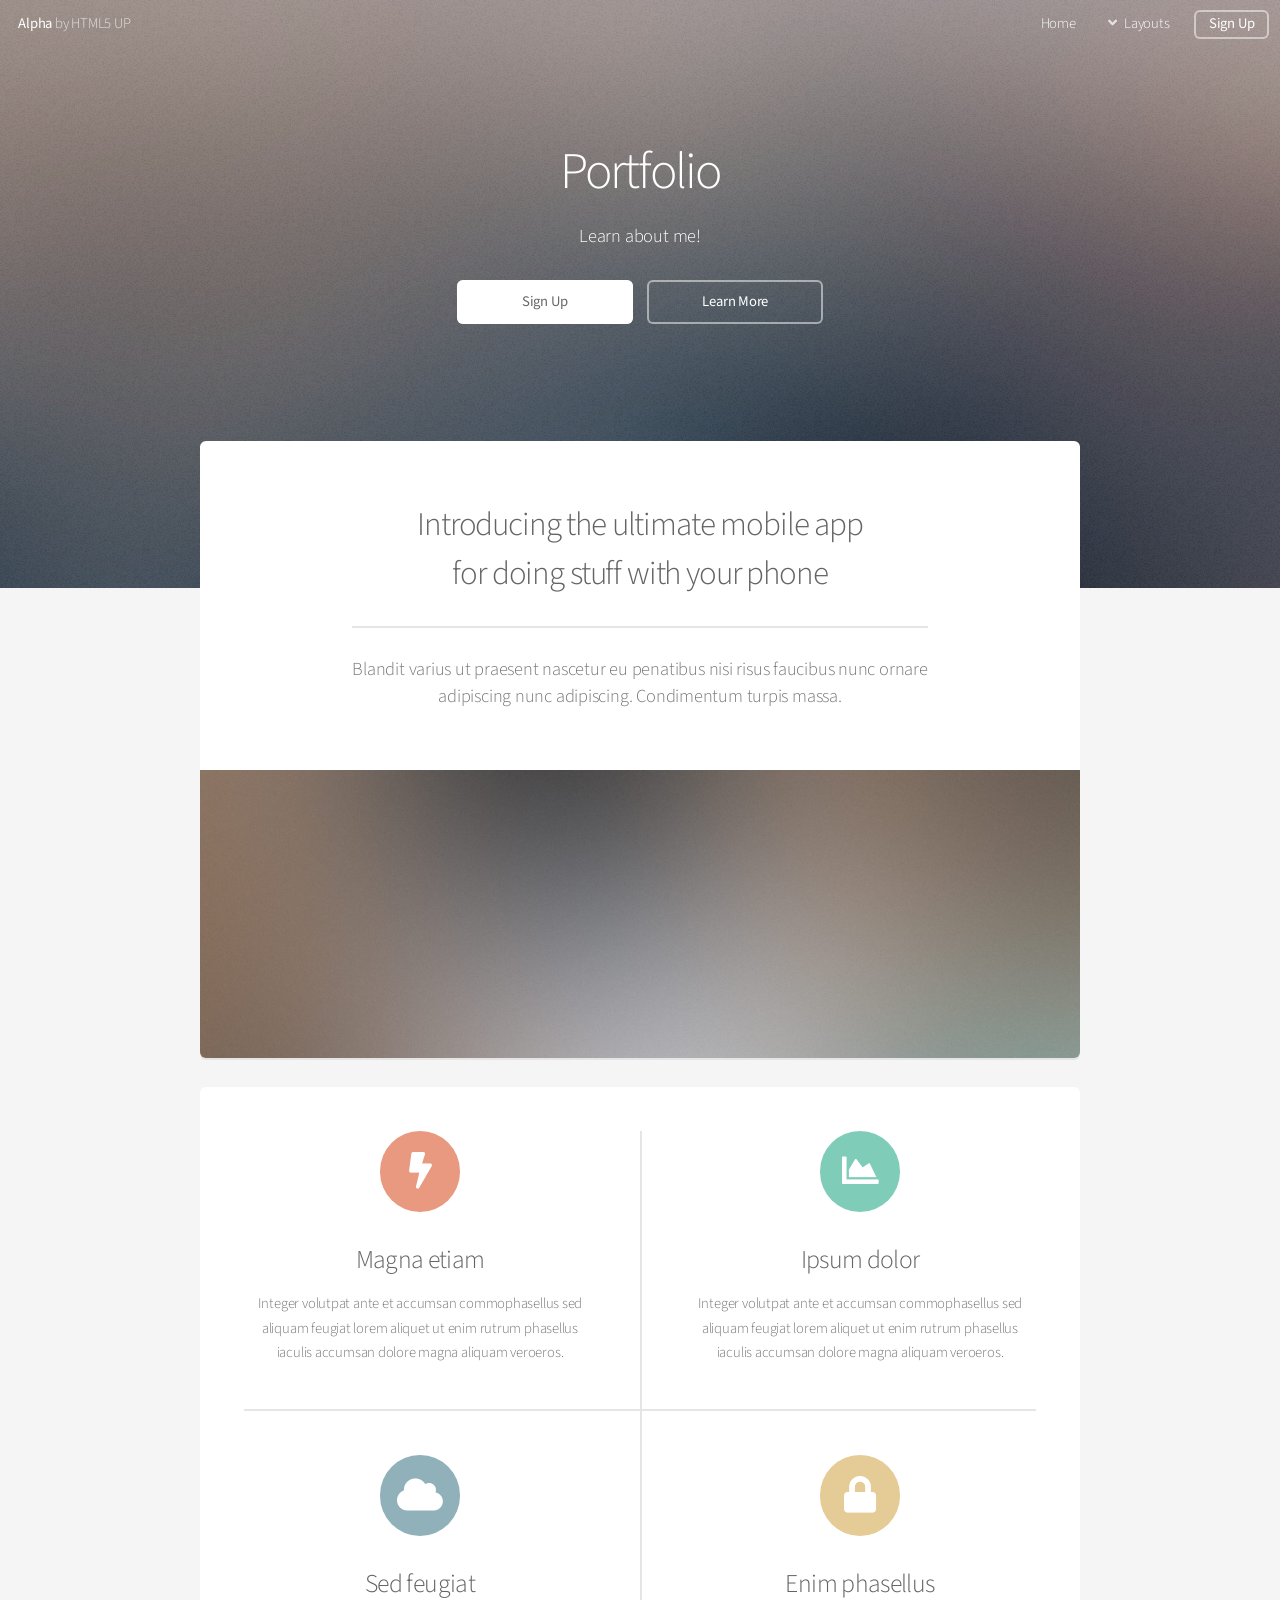
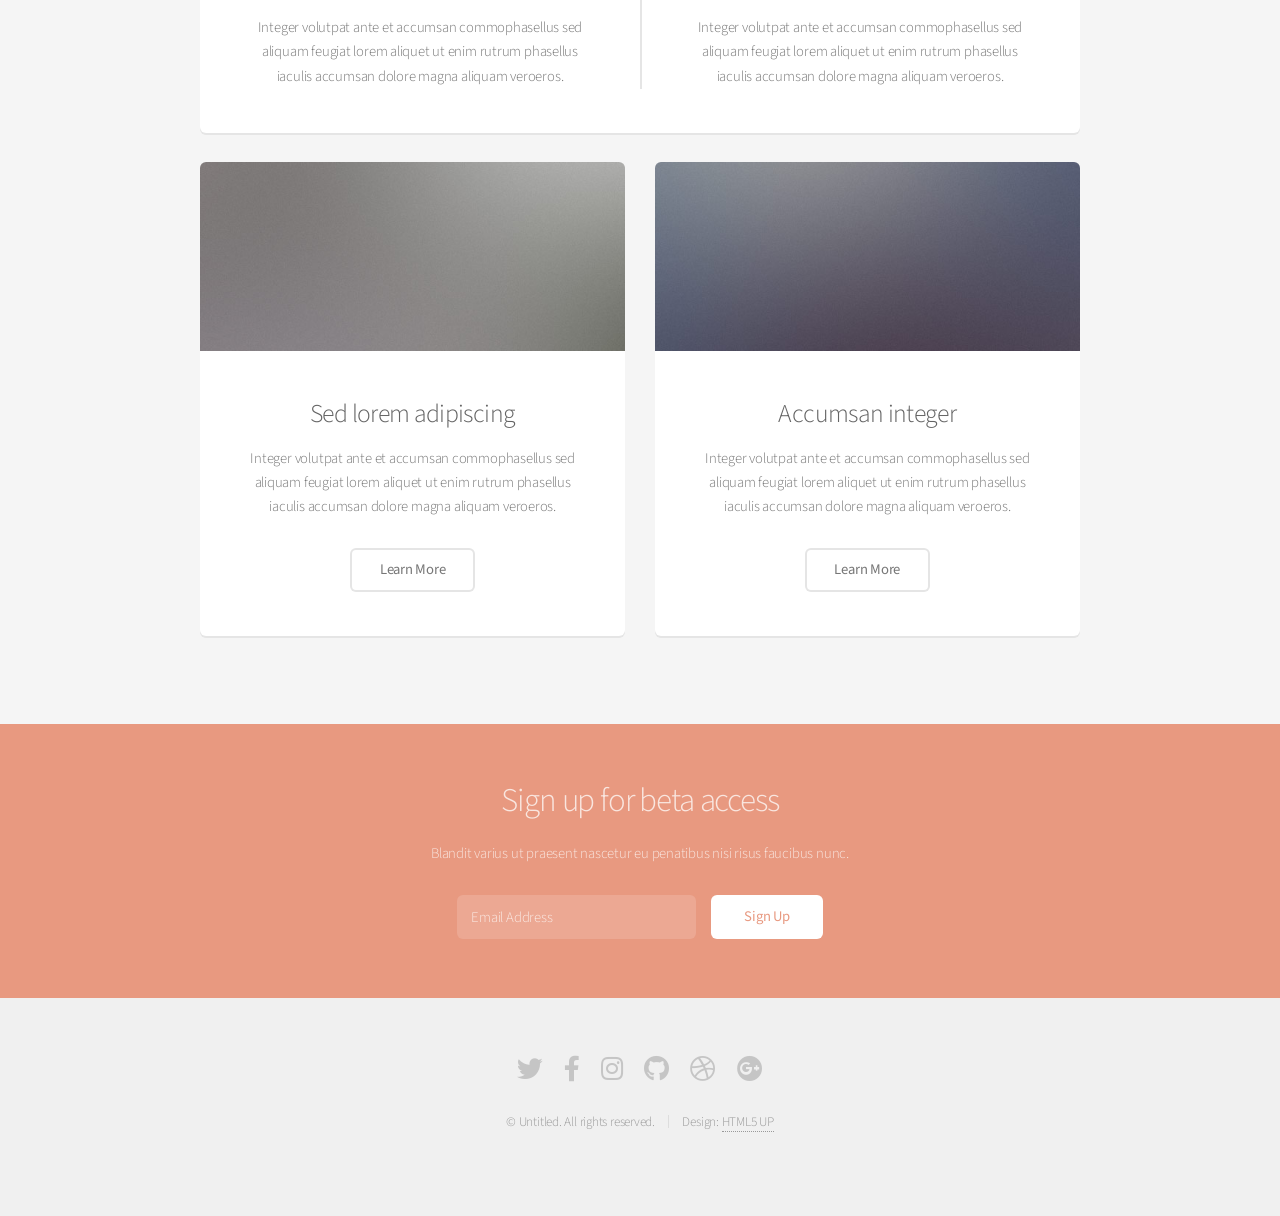
==== commit 3ad97cab: "Minor template updates" ====
--- a/index.html
+++ b/index.html
@@ -6,7 +6,7 @@
 -->
 <html>
 	<head>
-		<title>Alpha by HTML5 UP</title>
+		<title>Nick Freeborn | Home</title>
 		<meta charset="utf-8" />
 		<meta name="viewport" content="width=device-width, initial-scale=1, user-scalable=no" />
 		<link rel="stylesheet" href="assets/css/main.css" />
@@ -44,8 +44,8 @@
 
 			<!-- Banner -->
 				<section id="banner">
-					<h2>Alpha</h2>
-					<p>Another fine responsive site template freebie by HTML5 UP.</p>
+					<h2>Portfolio</h2>
+					<p>Learn about me!</p>
 					<ul class="actions special">
 						<li><a href="#" class="button primary">Sign Up</a></li>
 						<li><a href="#" class="button">Learn More</a></li>
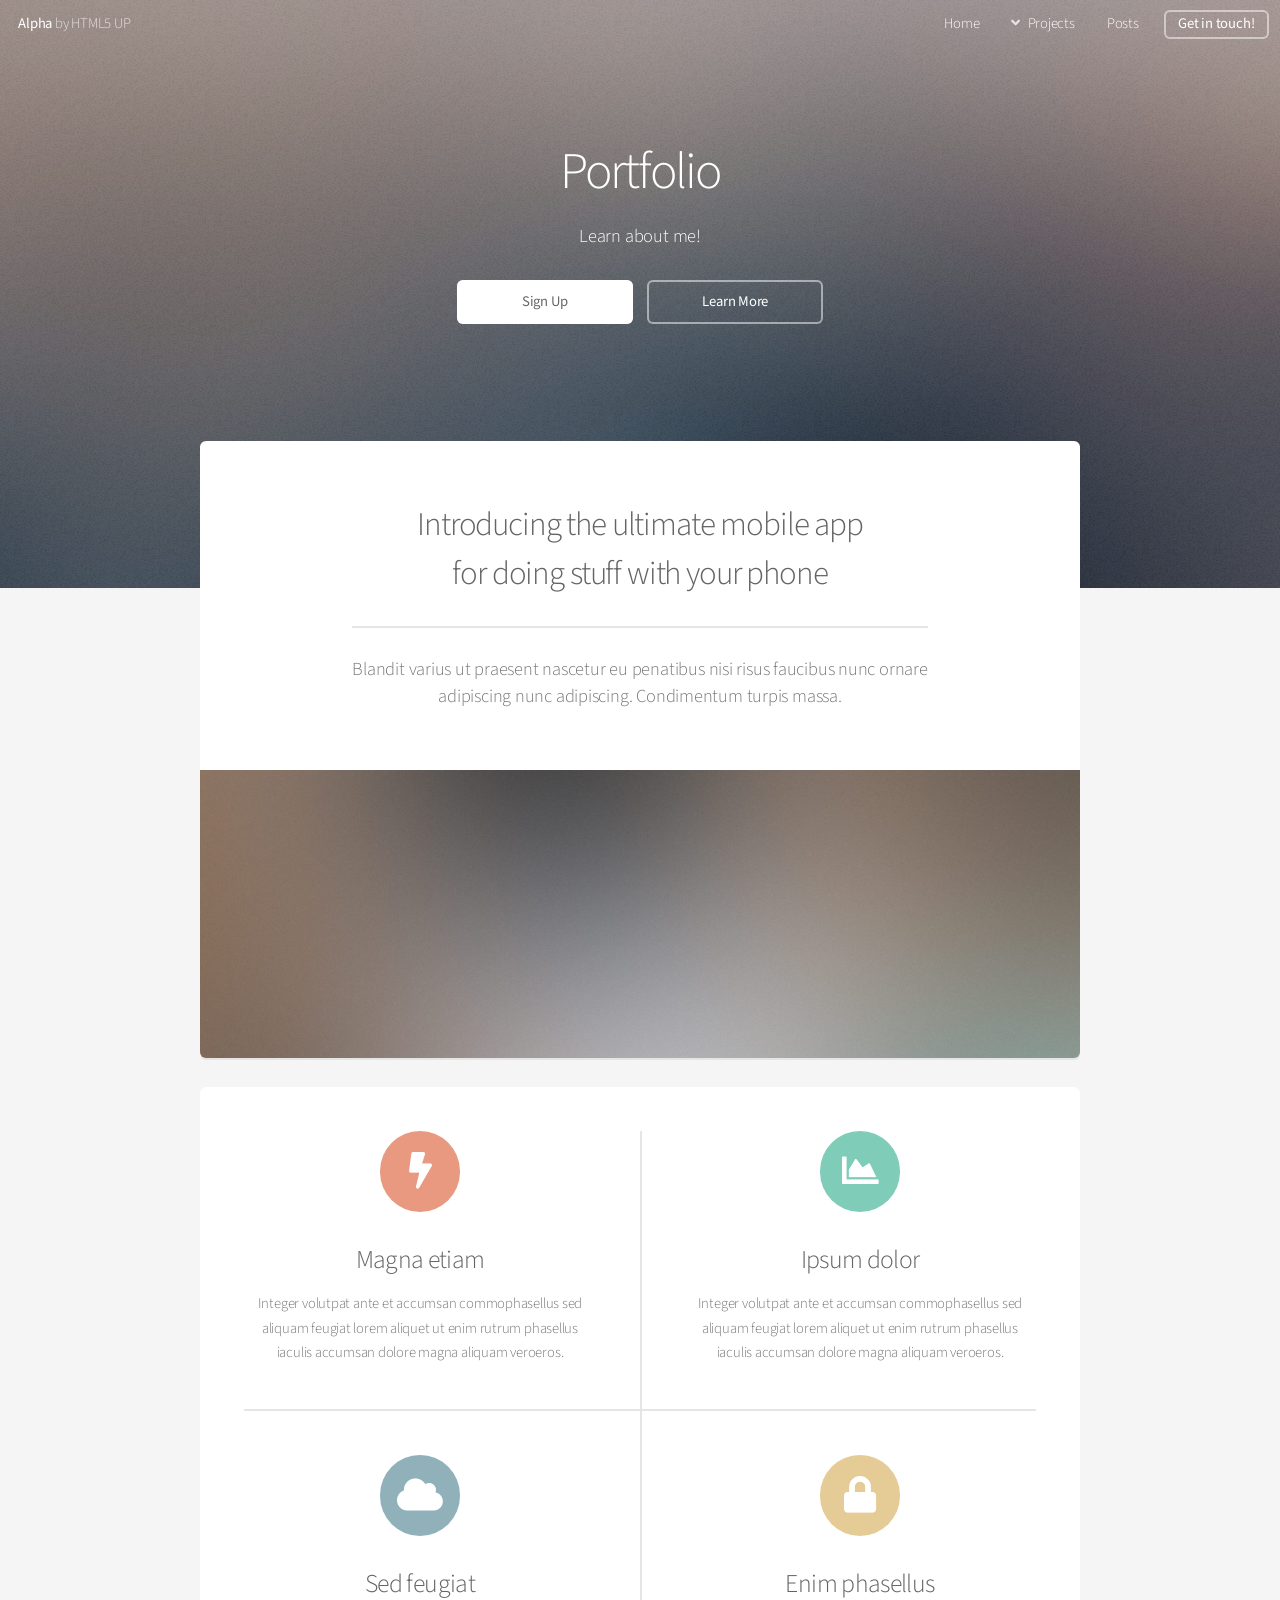
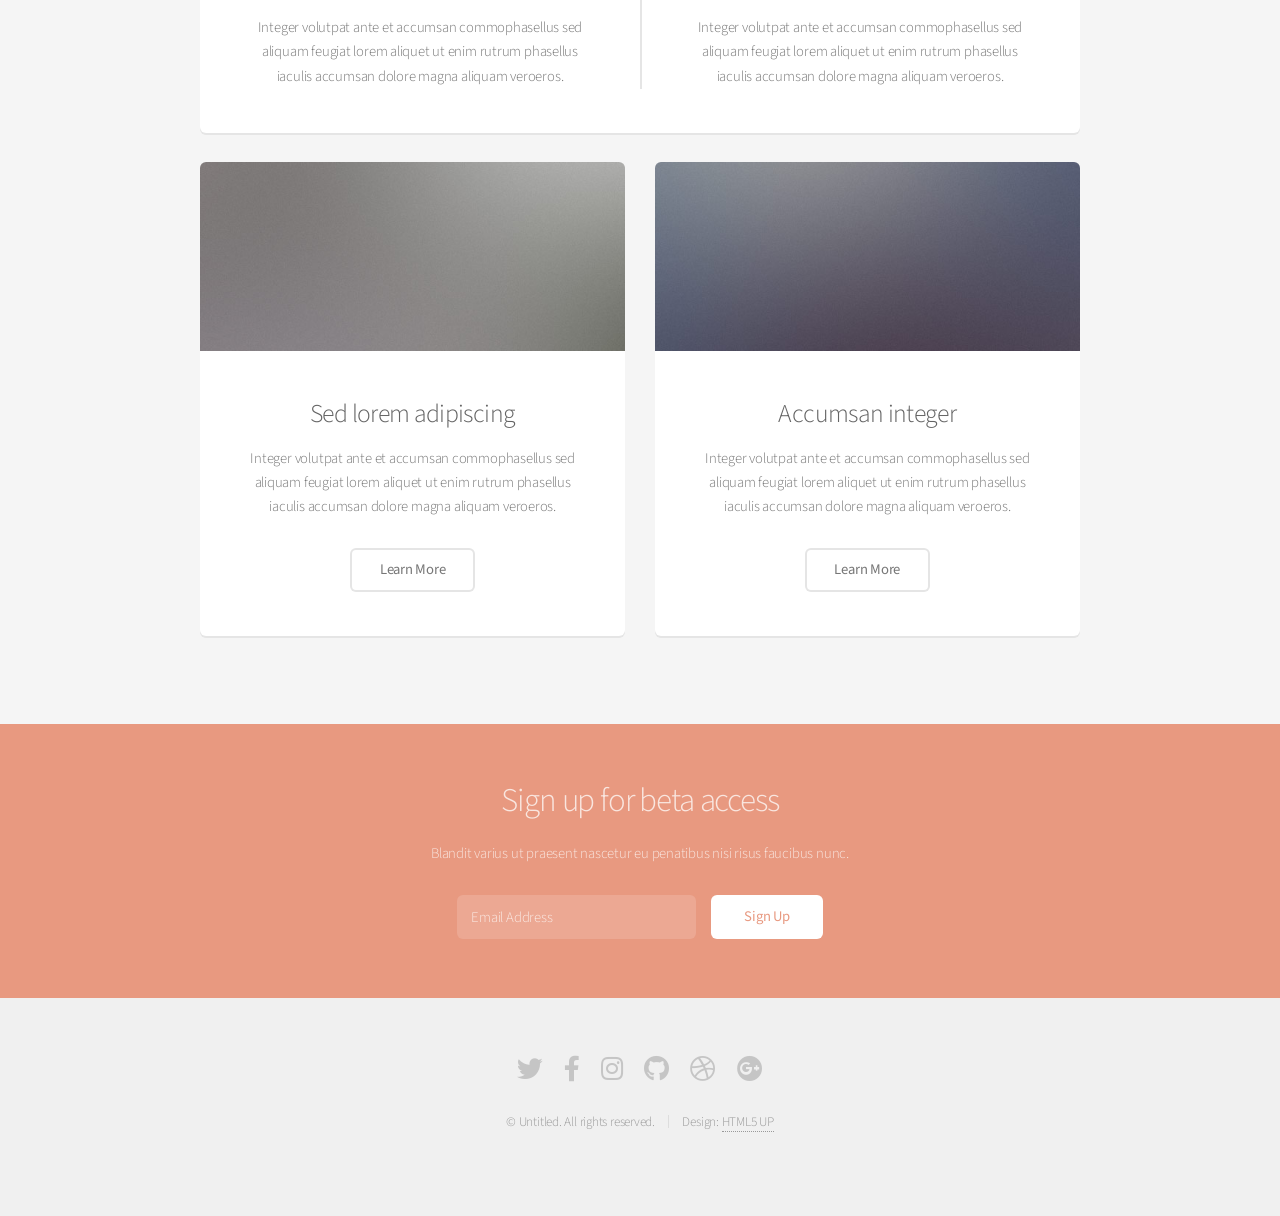
==== commit 4ef97633: "Menu updates" ====
--- a/index.html
+++ b/index.html
@@ -21,10 +21,9 @@
 						<ul>
 							<li><a href="index.html">Home</a></li>
 							<li>
-								<a href="#" class="icon solid fa-angle-down">Layouts</a>
+								<a href="#" class="icon solid fa-angle-down">Projects</a>
 								<ul>
 									<li><a href="generic.html">Generic</a></li>
-									<li><a href="contact.html">Contact</a></li>
 									<li><a href="elements.html">Elements</a></li>
 									<li>
 										<a href="#">Submenu</a>
@@ -37,7 +36,8 @@
 									</li>
 								</ul>
 							</li>
-							<li><a href="#" class="button">Sign Up</a></li>
+							<li><a href="blog_menu.html">Posts </a></li>
+							<li><a href="contact.html" class="button">Get in touch! </a></li>
 						</ul>
 					</nav>
 				</header>
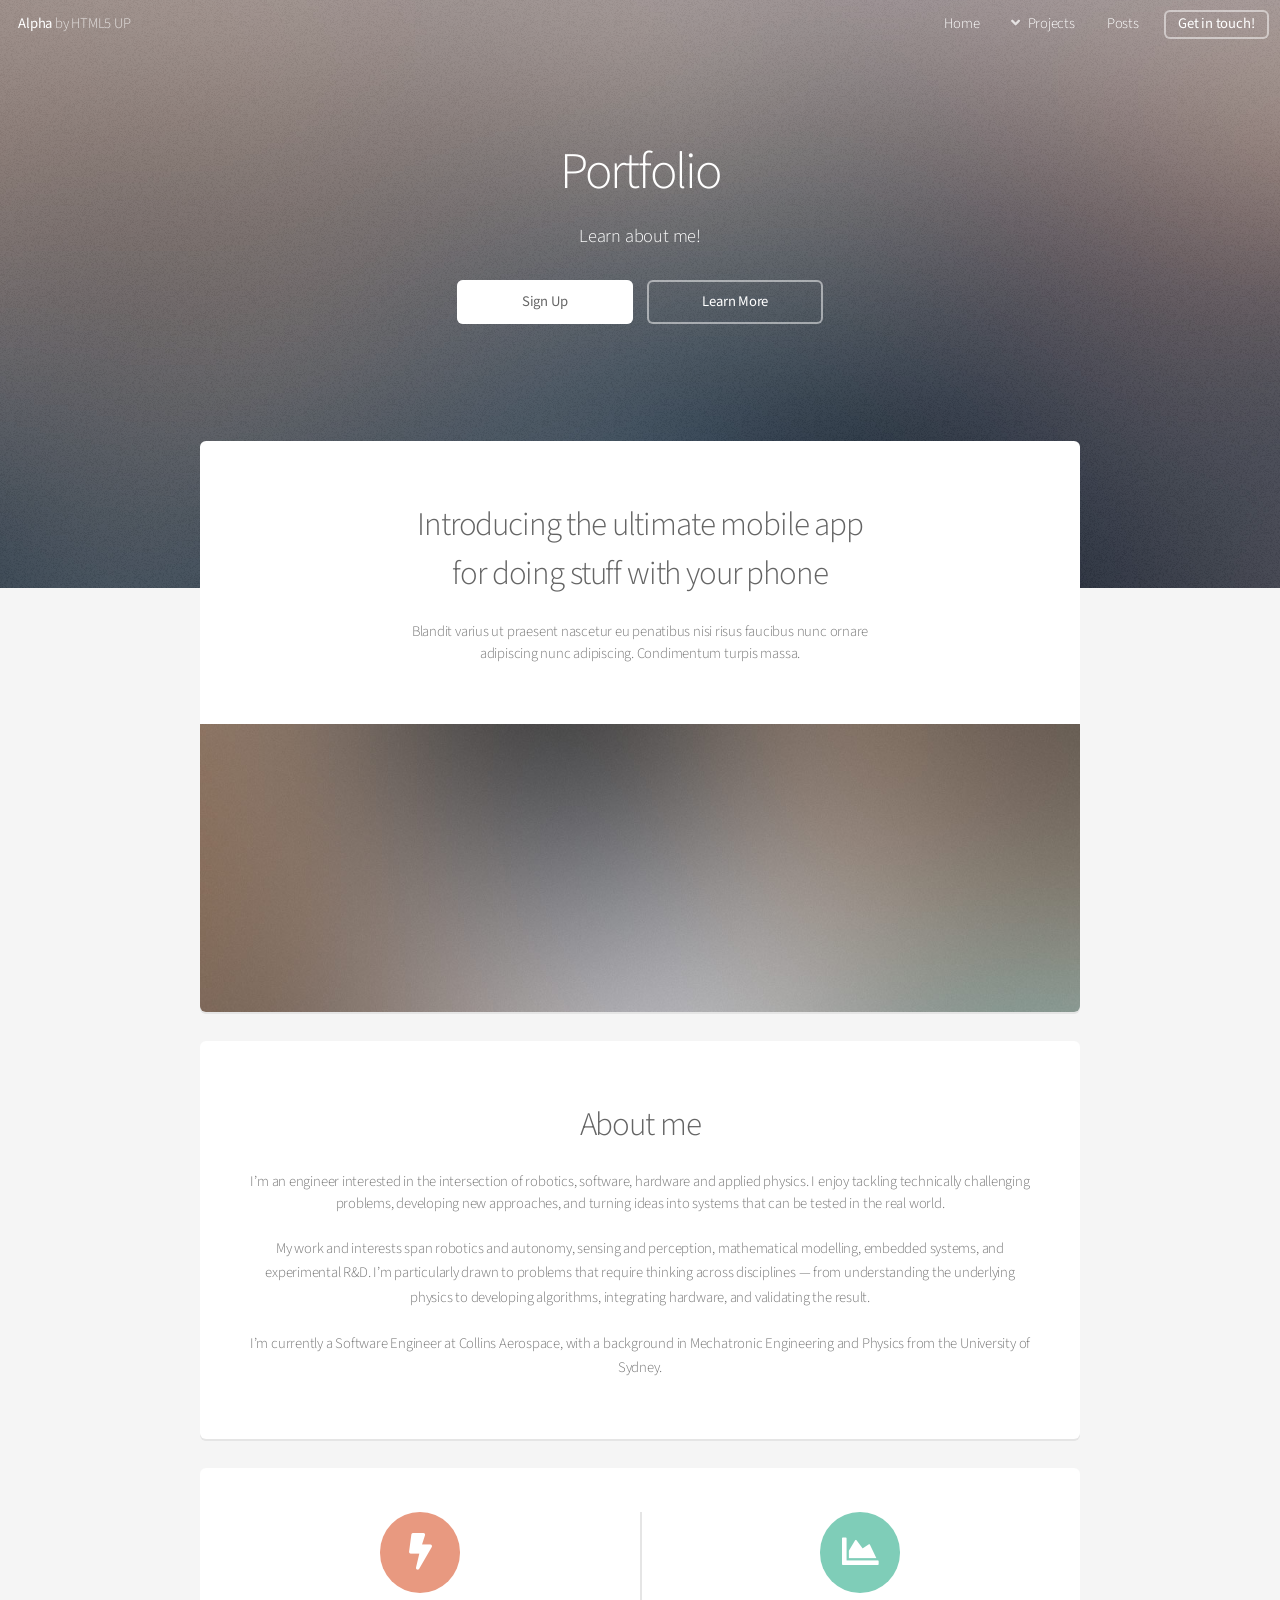
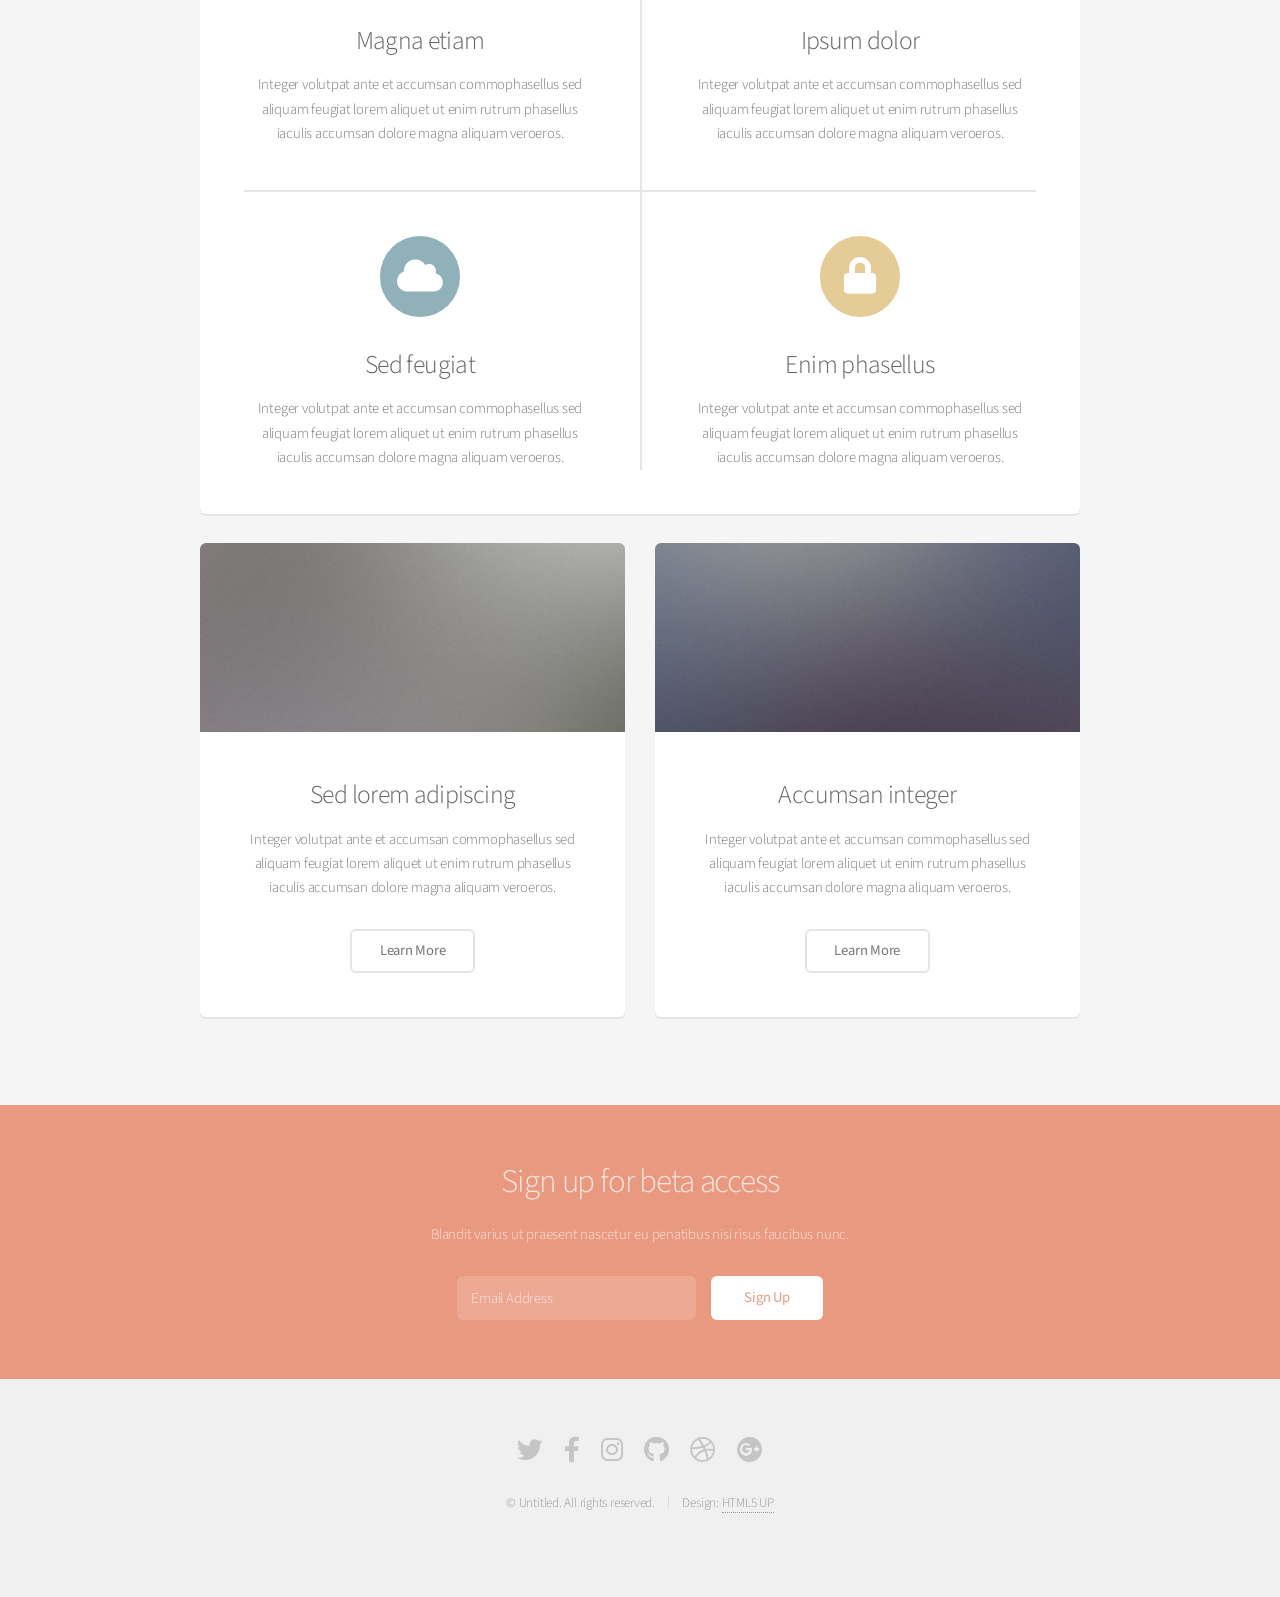
==== commit 37224f8a: "Updates to stylesheet and home page" ====
--- a/index.html
+++ b/index.html
@@ -21,15 +21,15 @@
 						<ul>
 							<li><a href="index.html">Home</a></li>
 							<li>
-								<a href="#" class="icon solid fa-angle-down">Projects</a>
+								<a href="elements.html" class="icon solid fa-angle-down">Projects</a>
 								<ul>
 									<li><a href="generic.html">Generic</a></li>
 									<li><a href="elements.html">Elements</a></li>
 									<li>
-										<a href="#">Submenu</a>
+										<a href="#">Templates</a>
 										<ul>
-											<li><a href="#">Option One</a></li>
-											<li><a href="#">Option Two</a></li>
+											<li><a href="example_page.html">General</a></li>
+											<li><a href="example_post.html">Post</a></li>
 											<li><a href="#">Option Three</a></li>
 											<li><a href="#">Option Four</a></li>
 										</ul>
@@ -65,6 +65,30 @@
 						</header>
 						<span class="image featured"><img src="images/pic01.jpg" alt="" /></span>
 					</section>
+					
+					<section class="box special">
+						<header class="major">
+							<h2>About me</h2>
+							<p>
+								I’m an engineer interested in the intersection of robotics, software,
+								hardware and applied physics. I enjoy tackling technically challenging
+								problems, developing new approaches, and turning ideas into systems
+								that can be tested in the real world.
+							</p>
+							<p>
+								My work and interests span robotics and autonomy, sensing and perception,
+								mathematical modelling, embedded systems, and experimental R&amp;D.
+								I’m particularly drawn to problems that require thinking across disciplines
+								— from understanding the underlying physics to developing algorithms,
+								integrating hardware, and validating the result.
+							</p>
+							<p>
+								I’m currently a Software Engineer at Collins Aerospace, with a background
+								in Mechatronic Engineering and Physics from the University of Sydney.
+							</p>
+						</header>
+					</section>
+
 
 					<section class="box special features">
 						<div class="features-row">
--- a/assets/css/main.css
+++ b/assets/css/main.css
@@ -2030,6 +2030,12 @@
 		line-height: 1.5em;
 	}
 
+	header.major h2 + p {
+		font-size: 1em;
+		margin-top: 1.5em;
+		line-height: 1.5em;
+	}
+
 	header h3 + p {
 		font-size: 1.1em;
 		margin-top: -0.85em;
@@ -2054,11 +2060,11 @@
 		}
 
 		header.major p {
-			display: inline-block;
-			border-top: solid 2px #e5e5e5;
+			display: block;
+			border-top: none;
 			color: #777;
 			margin: 1.5em 0 0 0;
-			padding: 1.5em 0 0 0;
+			padding: 0;
 			font-style: normal;
 		}
 
@@ -2327,6 +2333,7 @@
 
 		.box.special {
 			text-align: center;
+		    border: none;
 		}
 
 		.box .image.featured {
